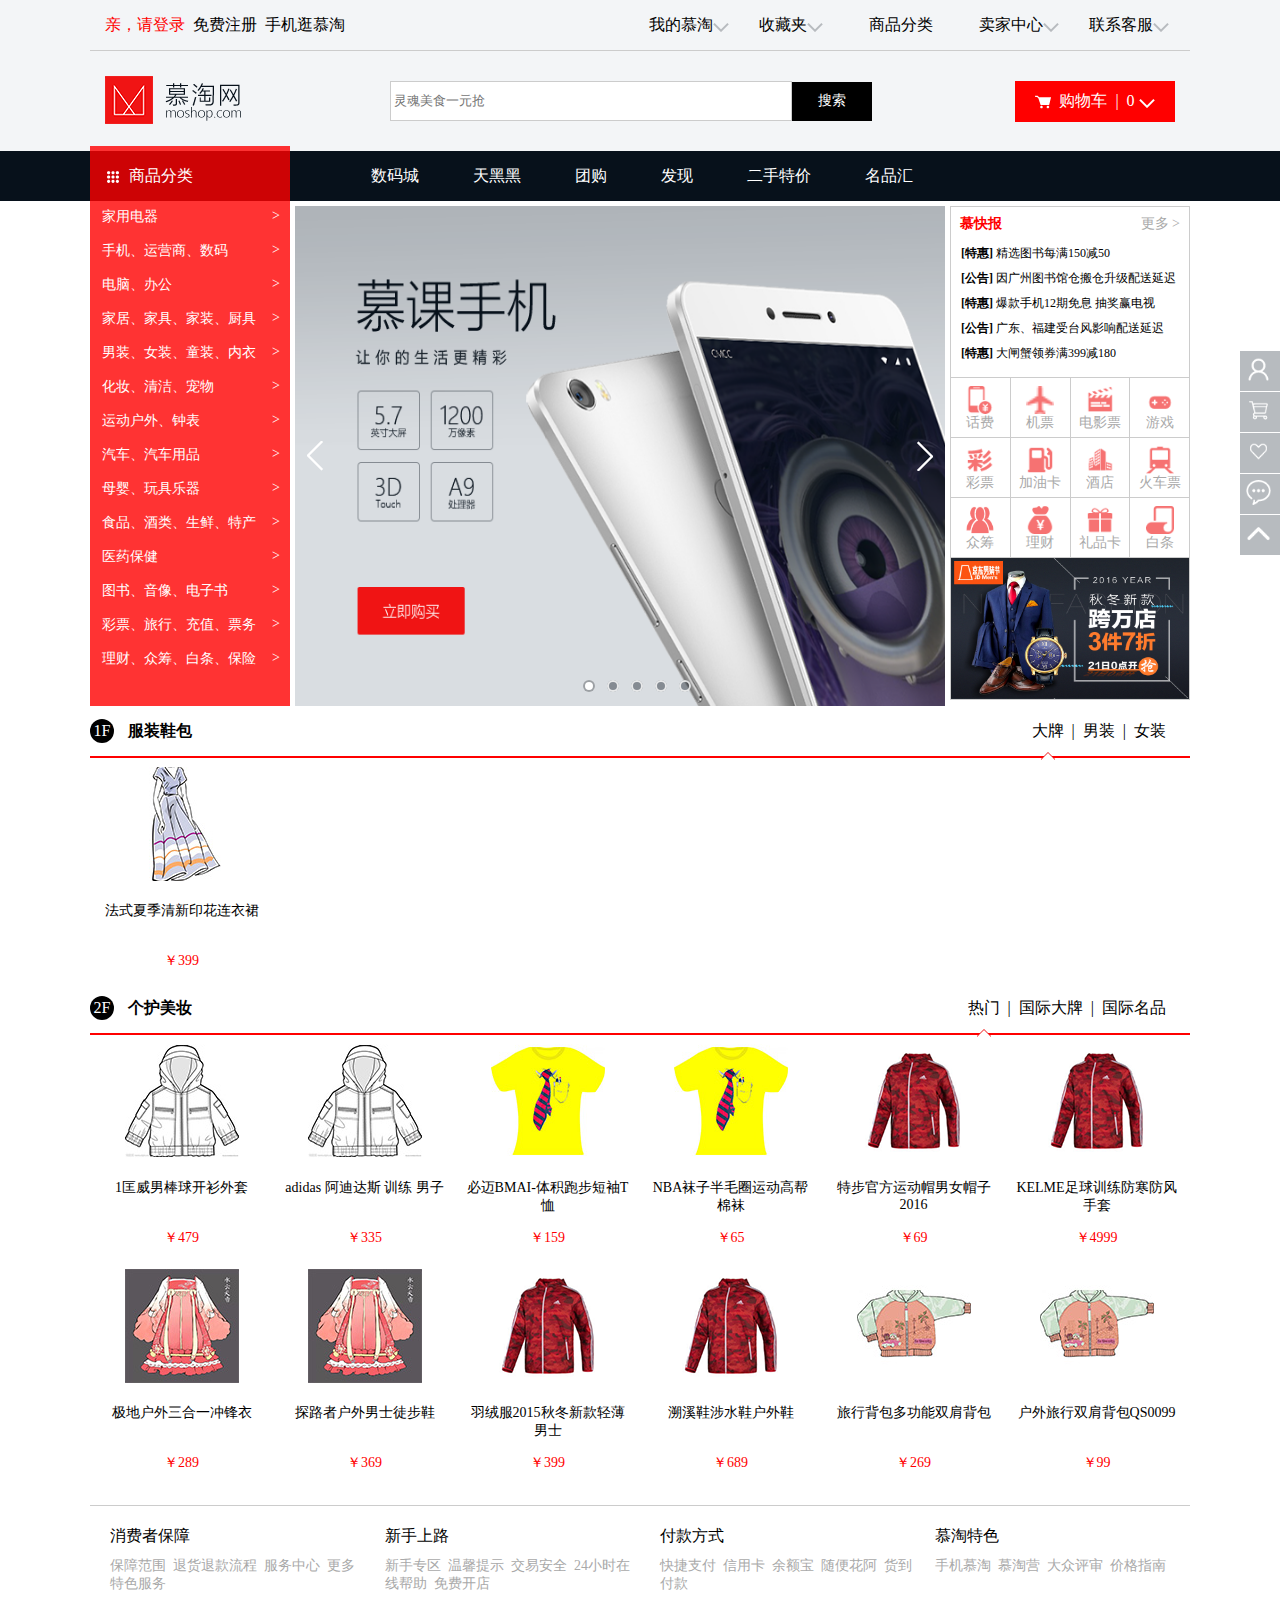
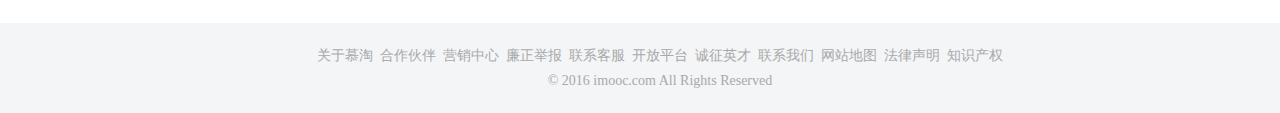
==== jQuery demo/index.html @ d61c9b31 "jquery demo" ====
<!DOCTYPE html>
<html>
<head>
	<title>安伯伯的jQuery作业</title>
	<meta charset="utf-8">
	<link rel="stylesheet" type="text/css" href="css/style.css">
	<script type="text/javascript" src="js/jquery.js"></script>
	<script type="text/javascript" src="js/script.js"></script>
</head>
<body>
	<div class="container">	
		<div class="header">
			<!-- 这是顶部 -->
			<div class="top" id="top">
				<div class="top-left">
					<a href="#" class="login">亲，请登录&nbsp;</a>
					<a href="#">免费注册&nbsp;</a>
					<a href="#">手机逛慕淘</a>
				</div>
				<nav>
					<ul>
						<li class="top-layer top-type"><a href="#">我的慕淘<img src="素材/icon/22.png"></a>
							<ul class="sub-layer">
								<li><a href="#">已买到的宝贝</a></li>
								<li><a href="#">我的足迹</a></li>
							</ul>
						</li>
						<li class="top-layer top-type type2"><a href="#">收藏夹<img src="素材/icon/22.png"></a>
							<ul class="sub-layer type2">
								<li><a href="#">收藏的宝贝</a></li>
								<li><a href="#">收藏的店铺</a></li>
							</ul>
						</li>
						<li class="top-layer"><a href="#">商品分类</a></li>
						<li class="top-layer top-type"><a href="#">卖家中心<img src="素材/icon/22.png"></a>
							<ul class="sub-layer">
								<li><a href="#">免费开店</a></li>
								<li><a href="#">已卖出的宝贝</a></li>
								<li><a href="#">出售中的宝贝</a></li>
								<li><a href="#">卖家服务市场</a></li>
								<li><a href="#">卖家培训中心</a></li>
								<li><a href="#">体验中心</a></li>
							</ul>
						</li>
						<li class="top-layer top-type"><a href="#">联系客服<img src="素材/icon/22.png"></a>
							<ul class="sub-layer">
								<li><a href="#">消费者客服</a></li>
								<li><a href="#">卖家客服</a></li>
							</ul>
						</li>
					</ul>
				</nav>
			</div>
			<!-- 这是logo区 -->
			<div class="logoArea">
				<div class="logo">
					<img src="素材/logo.png">
				</div>
				<div class="search">
					<input type="text" class="searchBox" name="searchBox" placeholder=" 灵魂美食一元抢"><input type="button" class="button" name="button" value="搜索">
				</div>
				<div class="cart" id="cart">
					<img src="素材/icon/26.png">&nbsp;&nbsp;购物车&nbsp;&nbsp;|&nbsp;&nbsp;<span>0</span>&nbsp;<img src="素材/icon/23.png">
				</div> 
				<div class="cart-content" id="cart-content">
					<div class="cart-title">最新加入的商品</div>
					<div class="cart-items">
						<div class="cart-goods">
							<img src="素材/cart/1.png">
							<div class="cart-infos">
								<a>adidas 阿迪达斯 训练 男子</a><span>X</span><p>￥335 x 1</p>
							</div>
						</div>
						<div class="cart-goods">
							<img src="素材/cart/2.png">
							<div class="cart-infos">
								<a>玉兰油多效修护三部曲套装</a><span>X</span><p>￥199 x 2</p>
							</div>
						</div>
						<div class="cart-goods">
							<img src="素材/cart/3.png">
							<div class="cart-infos">
								<a>Apple iPhone 7(A1660)</a><span>X</span><p>￥6188 x 1</p>
							</div>
						</div>
						<div class="cart-goods">
							<img src="素材/cart/4.png">
							<div class="cart-infos">
								<a>飞利浦面条机 HR2356/31</a><span>X</span><p>￥659 x 4</p>
							</div>
						</div>
						<div class="cart-goods">
							<img src="素材/cart/5.png">
							<div class="cart-infos">
								<a>罗技G29 力反馈游戏方向</a><span>X</span><p>￥2999 x 1</p>
							</div>
						</div>
						<div class="cart-goods">
							<img src="素材/cart/1.png">
							<div class="cart-infos">
								<a>adidas 阿迪达斯 训练 男子</a><span>X</span><p>￥335 x 1</p>
							</div>
						</div>
						<div class="cart-goods">
							<img src="素材/cart/2.png">
							<div class="cart-infos">
								<a>玉兰油多效修护三部曲套装</a><span>X</span><p>￥199 x 2</p>
							</div>
						</div>
						<div class="cart-goods">
							<img src="素材/cart/3.png">
							<div class="cart-infos">
								<a>Apple iPhone 7(A1660)</a><span>X</span><p>￥6188 x 1</p>
							</div>
						</div>
						<div class="cart-goods">
							<img src="素材/cart/4.png">
							<div class="cart-infos">
								<a>飞利浦面条机 HR2356/31</a><span>X</span><p>￥659 x 4</p>
							</div>
						</div>
						<div class="cart-goods">
							<img src="素材/cart/5.png">
							<div class="cart-infos">
								<a>罗技G29 力反馈游戏方向</a><span>X</span><p>￥2999 x 1</p>
							</div>
						</div>
					</div>
					<div class="cart-total">
						<span>共18件商品 共计￥0.00</span><input class="cart-button" type="button" name="button" value="去购物车">
					</div>
				</div>
			</div>	
		</div>
		<!-- 这是导航 -->
		<div class="nav-left">
			<ul>
				<li>数码城</li>
				<li>天黑黑</li>
				<li>团购</li>
				<li>发现</li>
				<li>二手特价</li>
				<li>名品汇</li>
			</ul>
		</div>
		<!-- 这是右导航 -->
		<div class="nav-right">
			<ul class="nav-bar">
				<li><a href="#"><img src="素材/icon/13.png"></a>
					<ul class="nav-items">
						<li>会员</li>
					</ul>
				</li>
				<li><a href="#"><img src="素材/icon/14.png"></a>
					<ul class="nav-items">
						<li>购物车</li>
					</ul>
				</li>
				<li><a href="#"><img src="素材/icon/15.png"></a>
					<ul class="nav-items">
						<li>我的关注</li>
					</ul>
				</li>
				<li><a href="#"><img src="素材/icon/16.png"></a>
					<ul class="nav-items">
						<li>我的消息</li>
					</ul>
				</li>
				<li><a href="#top"><img src="素材/icon/17.png"></a>
					<ul class="nav-items">
						<li>顶部</li>
					</ul>
				</li>
			</ul> 
		</div>
		<!-- 这是banner区 -->
		<div class="banner" id="banner">
			<div class="menu">
				<div class="main-menu" id="main-menu">
					<div class="menu-title"><img src="素材/icon/18.png">&nbsp;&nbsp;商品分类</div>
					<div class="main-item">
		    			<a href="">家用电器<span>></span></a>
		    		</div>
		    		<div class="main-item">
		    			<a href="">手机、运营商、数码<span>></span></a>
		    		</div>
					<div class="main-item">
		    			<a href="">电脑、办公<span>></span></a>
		    		</div>
					<div class="main-item">
		    			<a href="">家居、家具、家装、厨具<span>></span></a>
		    		</div>
					<div class="main-item">
		    			<a href="">男装、女装、童装、内衣<span>></span></a>
		    		</div>	
					<div class="main-item">
		    			<a href="">化妆、清洁、宠物<span>></span></a>
		    		</div>
					<div class="main-item">
		    			<a href="">运动户外、钟表<span>></span></a>
		    		</div>
					<div class="main-item">
		    			<a href="">汽车、汽车用品<span>></span></a>
		    		</div>	
					<div class="main-item">
		    			<a href="">母婴、玩具乐器<span>></span></a>
		    		</div>
					<div class="main-item">
		    			<a href="">食品、酒类、生鲜、特产<span>></span></a>
		    		</div>
					<div class="main-item">
		    			<a href="">医药保健<span>></span></a>
		    		</div>
					<div class="main-item">
		    			<a href="">图书、音像、电子书<span>></span></a>
		    		</div>
					<div class="main-item">
		    			<a href="">彩票、旅行、充值、票务<span>></span></a>
		    		</div>	    			    			    			    			
					<div class="main-item">
		    			<a href="">理财、众筹、白条、保险<span>></span></a>
		    		</div>
		    	</div>
		    	<div class="sub-menu hide" id="sub-menu">
		    		<div class="inner-box">
			    		<div class="sub-item">
			    			<div class="bold">电器&nbsp;&nbsp;|&nbsp;&nbsp;</div>
			    			<div class="sub-link">
			    				<a href="#">手机</a>
			    				<a href="#">对讲机</a>
			    				<a href="#">以旧换新</a>
			    				<a href="#">手机维修</a>
			    			</div>
			    		</div>
			    		<div class="sub-item">
			    			<div class="bold">冰箱&nbsp;&nbsp;|&nbsp;&nbsp;</div>
			    			<div class="sub-link">
			    				<a href="#">充话费/流量</a>
			    				<a href="#">170选号</a>
			    				<a href="#">合约机</a>
			    				<a href="#">办套餐</a>
			    				<a href="#">选号码</a>
			    				<a href="#">固话宽带</a>
			    				<a href="#">京东通讯</a>
			    				<a href="#">中国移动</a>
			    				<a href="#">中国联通</a>
			    				<a href="#">中国电信</a>
			    			</div>
			    		</div>
			    		<div class="sub-item">
			    			<div class="bold">洗衣机&nbsp;&nbsp;|&nbsp;&nbsp;</div>
			    			<div class="sub-link">
			    				<a href="#">手机壳</a>
			    				<a href="#">贴膜</a>
			    				<a href="#">手机存储卡</a>
			    				<a href="#">数据线</a>
			    				<a href="#">充电器</a>
			    				<a href="#">手机耳机</a>
			    				<a href="#">创意配件</a>
			    				<a href="#">手机饰品</a>
			    				<a href="#">手机电池</a>
			    				<a href="#">苹果周边</a>
			    				<a href="#">移动电源</a>
			    				<a href="#">蓝牙耳机</a>
			    				<a href="#">手机支架</a>
			    				<a href="#">车载配件</a>
			    				<a href="#">拍照配件</a>
			    			</div>
			    		</div>
			    		<div class="sub-item">
			    			<div class="bold">电脑&nbsp;&nbsp;|&nbsp;&nbsp;</div>
			    			<div class="sub-link">
			    				<a href="#">数码相机</a>
			    				<a href="#">单电/微单相机</a>
			    				<a href="#">单反相机</a>
			    				<a href="#">拍立得</a>
			    				<a href="#">运动相机</a>
			    				<a href="#">摄像机</a>
			    				<a href="#">镜头</a>
			    				<a href="#">户外器材</a>
			    				<a href="#">影棚器材</a>
			    				<a href="#">冲印服务</a>
			    				<a href="#">数码相框</a>
			    			</div>
			    		</div>
			    		<div class="sub-item">
			    			<div class="bold">微波炉&nbsp;&nbsp;|&nbsp;&nbsp;</div>
			    			<div class="sub-link">
			    				<a href="#">存储卡</a>
			    				<a href="#">三脚架/云台</a>
			    				<a href="#">相机包</a>
			    				<a href="#">滤镜</a>
			    				<a href="#">闪光灯/手柄</a>
			    				<a href="#">相机清洁/贴膜</a>
			    				<a href="#">机身附件</a>
			    				<a href="#">镜头附件</a>
								<a href="#">读卡器</a>
			    				<a href="#">支架</a>
			    				<a href="#">电池/充电器</a>
			    			</div>
			    		</div>
			    		<div class="sub-item">
			    			<div class="bold">开水壶&nbsp;&nbsp;|&nbsp;&nbsp;</div>
			    			<div class="sub-link">
			    				<a href="#">耳机/耳塞</a>
			    				<a href="#">音箱/音响</a>
			    				<a href="#">便携/无线音箱</a>
			    				<a href="#">收音机</a>
			    				<a href="#">麦克风</a>
			    				<a href="#">MP3/MP4</a>
			    				<a href="#">专业音频</a>
			    			</div>
			    		</div>
			    		<div class="sub-item">
			    			<div class="bold">吹风机&nbsp;&nbsp;|&nbsp;&nbsp;</div>
			    			<div class="sub-link">
			    				<a href="#">智能手环</a>
			    				<a href="#">智能手表</a>
			    				<a href="#">智能眼镜</a>
			    				<a href="#">智能机器人</a>
			    				<a href="#">运动跟踪器</a>
			    				<a href="#">健康监测</a>
			    				<a href="#">智能配饰</a>
			    				<a href="#">智能家居</a>
			    				<a href="#">体感车</a>
			    				<a href="#">无人机</a>
			    				<a href="#">其他配件</a>
			    			</div>
			    		</div>
			    		<div class="sub-item">
			    			<div class="bold">缝纫机&nbsp;&nbsp;|&nbsp;&nbsp;</div>
			    			<div class="sub-link">
			    				<a href="#">学生平板</a>
			    				<a href="#">点读机/笔</a>
			    				<a href="#">早教益智</a>
			    				<a href="#">录音笔</a>
			    				<a href="#">电子书</a>
			    				<a href="#">电子词典</a>
			    				<a href="#">复读机</a>
			    			</div>
			    		</div>
			    	</div>
			    	<div class="inner-box">
			    		<div class="sub-item">
			    			<div class="bold">手机通讯&nbsp;&nbsp;|&nbsp;&nbsp;</div>
			    			<div class="sub-link">
			    				<a href="#">手机</a>
			    				<a href="#">对讲机</a>
			    				<a href="#">以旧换新</a>
			    				<a href="#">手机维修</a>
			    			</div>
			    		</div>
			    		<div class="sub-item">
			    			<div class="bold">运营商&nbsp;&nbsp;|&nbsp;&nbsp;</div>
			    			<div class="sub-link">
			    				<a href="#">充话费/流量</a>
			    				<a href="#">170选号</a>
			    				<a href="#">合约机</a>
			    				<a href="#">办套餐</a>
			    				<a href="#">选号码</a>
			    				<a href="#">固话宽带</a>
			    				<a href="#">京东通讯</a>
			    				<a href="#">中国移动</a>
			    				<a href="#">中国联通</a>
			    				<a href="#">中国电信</a>
			    			</div>
			    		</div>
			    		<div class="sub-item">
			    			<div class="bold">手机配件&nbsp;&nbsp;|&nbsp;&nbsp;</div>
			    			<div class="sub-link">
			    				<a href="#">手机壳</a>
			    				<a href="#">贴膜</a>
			    				<a href="#">手机存储卡</a>
			    				<a href="#">数据线</a>
			    				<a href="#">充电器</a>
			    				<a href="#">手机耳机</a>
			    				<a href="#">创意配件</a>
			    				<a href="#">手机饰品</a>
			    				<a href="#">手机电池</a>
			    				<a href="#">苹果周边</a>
			    				<a href="#">移动电源</a>
			    				<a href="#">蓝牙耳机</a>
			    				<a href="#">手机支架</a>
			    				<a href="#">车载配件</a>
			    				<a href="#">拍照配件</a>
			    			</div>
			    		</div>
			    		<div class="sub-item">
			    			<div class="bold">摄影摄像&nbsp;&nbsp;|&nbsp;&nbsp;</div>
			    			<div class="sub-link">
			    				<a href="#">数码相机</a>
			    				<a href="#">单电/微单相机</a>
			    				<a href="#">单反相机</a>
			    				<a href="#">拍立得</a>
			    				<a href="#">运动相机</a>
			    				<a href="#">摄像机</a>
			    				<a href="#">镜头</a>
			    				<a href="#">户外器材</a>
			    				<a href="#">影棚器材</a>
			    				<a href="#">冲印服务</a>
			    				<a href="#">数码相框</a>
			    			</div>
			    		</div>
			    		<div class="sub-item">
			    			<div class="bold">数码配件&nbsp;&nbsp;|&nbsp;&nbsp;</div>
			    			<div class="sub-link">
			    				<a href="#">存储卡</a>
			    				<a href="#">三脚架/云台</a>
			    				<a href="#">相机包</a>
			    				<a href="#">滤镜</a>
			    				<a href="#">闪光灯/手柄</a>
			    				<a href="#">相机清洁/贴膜</a>
			    				<a href="#">机身附件</a>
			    				<a href="#">镜头附件</a>
								<a href="#">读卡器</a>
			    				<a href="#">支架</a>
			    				<a href="#">电池/充电器</a>
			    			</div>
			    		</div>
			    		<div class="sub-item">
			    			<div class="bold">影音娱乐&nbsp;&nbsp;|&nbsp;&nbsp;</div>
			    			<div class="sub-link">
			    				<a href="#">耳机/耳塞</a>
			    				<a href="#">音箱/音响</a>
			    				<a href="#">便携/无线音箱</a>
			    				<a href="#">收音机</a>
			    				<a href="#">麦克风</a>
			    				<a href="#">MP3/MP4</a>
			    				<a href="#">专业音频</a>
			    			</div>
			    		</div>
			    		<div class="sub-item">
			    			<div class="bold">智能设备&nbsp;&nbsp;|&nbsp;&nbsp;</div>
			    			<div class="sub-link">
			    				<a href="#">智能手环</a>
			    				<a href="#">智能手表</a>
			    				<a href="#">智能眼镜</a>
			    				<a href="#">智能机器人</a>
			    				<a href="#">运动跟踪器</a>
			    				<a href="#">健康监测</a>
			    				<a href="#">智能配饰</a>
			    				<a href="#">智能家居</a>
			    				<a href="#">体感车</a>
			    				<a href="#">无人机</a>
			    				<a href="#">其他配件</a>
			    			</div>
			    		</div>
			    		<div class="sub-item">
			    			<div class="bold">电子教育&nbsp;&nbsp;|&nbsp;&nbsp;</div>
			    			<div class="sub-link">
			    				<a href="#">学生平板</a>
			    				<a href="#">点读机/笔</a>
			    				<a href="#">早教益智</a>
			    				<a href="#">录音笔</a>
			    				<a href="#">电子书</a>
			    				<a href="#">电子词典</a>
			    				<a href="#">复读机</a>
			    			</div>
			    		</div>
			    	</div>
			    	<div class="inner-box">
			    		<div class="sub-item">
			    			<div class="bold">联想&nbsp;&nbsp;|&nbsp;&nbsp;</div>
			    			<div class="sub-link">
			    				<a href="#">手机</a>
			    				<a href="#">对讲机</a>
			    				<a href="#">以旧换新</a>
			    				<a href="#">手机维修</a>
			    			</div>
			    		</div>
			    		<div class="sub-item">
			    			<div class="bold">苹果&nbsp;&nbsp;|&nbsp;&nbsp;</div>
			    			<div class="sub-link">
			    				<a href="#">充话费/流量</a>
			    				<a href="#">170选号</a>
			    				<a href="#">合约机</a>
			    				<a href="#">办套餐</a>
			    				<a href="#">选号码</a>
			    				<a href="#">固话宽带</a>
			    				<a href="#">京东通讯</a>
			    				<a href="#">中国移动</a>
			    				<a href="#">中国联通</a>
			    				<a href="#">中国电信</a>
			    			</div>
			    		</div>
			    		<div class="sub-item">
			    			<div class="bold">显示屏&nbsp;&nbsp;|&nbsp;&nbsp;</div>
			    			<div class="sub-link">
			    				<a href="#">手机壳</a>
			    				<a href="#">贴膜</a>
			    				<a href="#">手机存储卡</a>
			    				<a href="#">数据线</a>
			    				<a href="#">充电器</a>
			    				<a href="#">手机耳机</a>
			    				<a href="#">创意配件</a>
			    				<a href="#">手机饰品</a>
			    				<a href="#">手机电池</a>
			    				<a href="#">苹果周边</a>
			    				<a href="#">移动电源</a>
			    				<a href="#">蓝牙耳机</a>
			    				<a href="#">手机支架</a>
			    				<a href="#">车载配件</a>
			    				<a href="#">拍照配件</a>
			    			</div>
			    		</div>
			    		<div class="sub-item">
			    			<div class="bold">戴尔&nbsp;&nbsp;|&nbsp;&nbsp;</div>
			    			<div class="sub-link">
			    				<a href="#">数码相机</a>
			    				<a href="#">单电/微单相机</a>
			    				<a href="#">单反相机</a>
			    				<a href="#">拍立得</a>
			    				<a href="#">运动相机</a>
			    				<a href="#">摄像机</a>
			    				<a href="#">镜头</a>
			    				<a href="#">户外器材</a>
			    				<a href="#">影棚器材</a>
			    				<a href="#">冲印服务</a>
			    				<a href="#">数码相框</a>
			    			</div>
			    		</div>
			    		<div class="sub-item">
			    			<div class="bold">华硕&nbsp;&nbsp;|&nbsp;&nbsp;</div>
			    			<div class="sub-link">
			    				<a href="#">存储卡</a>
			    				<a href="#">三脚架/云台</a>
			    				<a href="#">相机包</a>
			    				<a href="#">滤镜</a>
			    				<a href="#">闪光灯/手柄</a>
			    				<a href="#">相机清洁/贴膜</a>
			    				<a href="#">机身附件</a>
			    				<a href="#">镜头附件</a>
								<a href="#">读卡器</a>
			    				<a href="#">支架</a>
			    				<a href="#">电池/充电器</a>
			    			</div>
			    		</div>
			    		<div class="sub-item">
			    			<div class="bold">打印机&nbsp;&nbsp;|&nbsp;&nbsp;</div>
			    			<div class="sub-link">
			    				<a href="#">耳机/耳塞</a>
			    				<a href="#">音箱/音响</a>
			    				<a href="#">便携/无线音箱</a>
			    				<a href="#">收音机</a>
			    				<a href="#">麦克风</a>
			    				<a href="#">MP3/MP4</a>
			    				<a href="#">专业音频</a>
			    			</div>
			    		</div>
			    		<div class="sub-item">
			    			<div class="bold">照相机&nbsp;&nbsp;|&nbsp;&nbsp;</div>
			    			<div class="sub-link">
			    				<a href="#">智能手环</a>
			    				<a href="#">智能手表</a>
			    				<a href="#">智能眼镜</a>
			    				<a href="#">智能机器人</a>
			    				<a href="#">运动跟踪器</a>
			    				<a href="#">健康监测</a>
			    				<a href="#">智能配饰</a>
			    				<a href="#">智能家居</a>
			    				<a href="#">体感车</a>
			    				<a href="#">无人机</a>
			    				<a href="#">其他配件</a>
			    			</div>
			    		</div>
			    		<div class="sub-item">
			    			<div class="bold">索尼&nbsp;&nbsp;|&nbsp;&nbsp;</div>
			    			<div class="sub-link">
			    				<a href="#">学生平板</a>
			    				<a href="#">点读机/笔</a>
			    				<a href="#">早教益智</a>
			    				<a href="#">录音笔</a>
			    				<a href="#">电子书</a>
			    				<a href="#">电子词典</a>
			    				<a href="#">复读机</a>
			    			</div>
			    		</div>
			    	</div>
			    	<div class="inner-box">
			    		<div class="sub-item">
			    			<div class="bold">复读机&nbsp;&nbsp;|&nbsp;&nbsp;</div>
			    			<div class="sub-link">
			    				<a href="#">手机</a>
			    				<a href="#">对讲机</a>
			    				<a href="#">以旧换新</a>
			    				<a href="#">手机维修</a>
			    			</div>
			    		</div>
			    		<div class="sub-item">
			    			<div class="bold">运营商&nbsp;&nbsp;|&nbsp;&nbsp;</div>
			    			<div class="sub-link">
			    				<a href="#">充话费/流量</a>
			    				<a href="#">170选号</a>
			    				<a href="#">合约机</a>
			    				<a href="#">办套餐</a>
			    				<a href="#">选号码</a>
			    				<a href="#">固话宽带</a>
			    				<a href="#">京东通讯</a>
			    				<a href="#">中国移动</a>
			    				<a href="#">中国联通</a>
			    				<a href="#">中国电信</a>
			    			</div>
			    		</div>
			    		<div class="sub-item">
			    			<div class="bold">MP3&nbsp;&nbsp;|&nbsp;&nbsp;</div>
			    			<div class="sub-link">
			    				<a href="#">手机壳</a>
			    				<a href="#">贴膜</a>
			    				<a href="#">手机存储卡</a>
			    				<a href="#">数据线</a>
			    				<a href="#">充电器</a>
			    				<a href="#">手机耳机</a>
			    				<a href="#">创意配件</a>
			    				<a href="#">手机饰品</a>
			    				<a href="#">手机电池</a>
			    				<a href="#">苹果周边</a>
			    				<a href="#">移动电源</a>
			    				<a href="#">蓝牙耳机</a>
			    				<a href="#">手机支架</a>
			    				<a href="#">车载配件</a>
			    				<a href="#">拍照配件</a>
			    			</div>
			    		</div>
			    		<div class="sub-item">
			    			<div class="bold">乐视&nbsp;&nbsp;|&nbsp;&nbsp;</div>
			    			<div class="sub-link">
			    				<a href="#">数码相机</a>
			    				<a href="#">单电/微单相机</a>
			    				<a href="#">单反相机</a>
			    				<a href="#">拍立得</a>
			    				<a href="#">运动相机</a>
			    				<a href="#">摄像机</a>
			    				<a href="#">镜头</a>
			    				<a href="#">户外器材</a>
			    				<a href="#">影棚器材</a>
			    				<a href="#">冲印服务</a>
			    				<a href="#">数码相框</a>
			    			</div>
			    		</div>
			    		<div class="sub-item">
			    			<div class="bold">vivo&nbsp;&nbsp;|&nbsp;&nbsp;</div>
			    			<div class="sub-link">
			    				<a href="#">存储卡</a>
			    				<a href="#">三脚架/云台</a>
			    				<a href="#">相机包</a>
			    				<a href="#">滤镜</a>
			    				<a href="#">闪光灯/手柄</a>
			    				<a href="#">相机清洁/贴膜</a>
			    				<a href="#">机身附件</a>
			    				<a href="#">镜头附件</a>
								<a href="#">读卡器</a>
			    				<a href="#">支架</a>
			    				<a href="#">电池/充电器</a>
			    			</div>
			    		</div>
			    		<div class="sub-item">
			    			<div class="bold">oppo&nbsp;&nbsp;|&nbsp;&nbsp;</div>
			    			<div class="sub-link">
			    				<a href="#">耳机/耳塞</a>
			    				<a href="#">音箱/音响</a>
			    				<a href="#">便携/无线音箱</a>
			    				<a href="#">收音机</a>
			    				<a href="#">麦克风</a>
			    				<a href="#">MP3/MP4</a>
			    				<a href="#">专业音频</a>
			    			</div>
			    		</div>
			    		<div class="sub-item">
			    			<div class="bold">智能&nbsp;&nbsp;|&nbsp;&nbsp;</div>
			    			<div class="sub-link">
			    				<a href="#">智能手环</a>
			    				<a href="#">智能手表</a>
			    				<a href="#">智能眼镜</a>
			    				<a href="#">智能机器人</a>
			    				<a href="#">运动跟踪器</a>
			    				<a href="#">健康监测</a>
			    				<a href="#">智能配饰</a>
			    				<a href="#">智能家居</a>
			    				<a href="#">体感车</a>
			    				<a href="#">无人机</a>
			    				<a href="#">其他配件</a>
			    			</div>
			    		</div>
			    		<div class="sub-item">
			    			<div class="bold">电子教育&nbsp;&nbsp;|&nbsp;&nbsp;</div>
			    			<div class="sub-link">
			    				<a href="#">学生平板</a>
			    				<a href="#">点读机/笔</a>
			    				<a href="#">早教益智</a>
			    				<a href="#">录音笔</a>
			    				<a href="#">电子书</a>
			    				<a href="#">电子词典</a>
			    				<a href="#">复读机</a>
			    			</div>
			    		</div>
			    	</div>
			    	<div class="inner-box">
			    		<div class="sub-item">
			    			<div class="bold">电器&nbsp;&nbsp;|&nbsp;&nbsp;</div>
			    			<div class="sub-link">
			    				<a href="#">手机</a>
			    				<a href="#">对讲机</a>
			    				<a href="#">以旧换新</a>
			    				<a href="#">手机维修</a>
			    			</div>
			    		</div>
			    		<div class="sub-item">
			    			<div class="bold">冰箱&nbsp;&nbsp;|&nbsp;&nbsp;</div>
			    			<div class="sub-link">
			    				<a href="#">充话费/流量</a>
			    				<a href="#">170选号</a>
			    				<a href="#">合约机</a>
			    				<a href="#">办套餐</a>
			    				<a href="#">选号码</a>
			    				<a href="#">固话宽带</a>
			    				<a href="#">京东通讯</a>
			    				<a href="#">中国移动</a>
			    				<a href="#">中国联通</a>
			    				<a href="#">中国电信</a>
			    			</div>
			    		</div>
			    		<div class="sub-item">
			    			<div class="bold">洗衣机&nbsp;&nbsp;|&nbsp;&nbsp;</div>
			    			<div class="sub-link">
			    				<a href="#">手机壳</a>
			    				<a href="#">贴膜</a>
			    				<a href="#">手机存储卡</a>
			    				<a href="#">数据线</a>
			    				<a href="#">充电器</a>
			    				<a href="#">手机耳机</a>
			    				<a href="#">创意配件</a>
			    				<a href="#">手机饰品</a>
			    				<a href="#">手机电池</a>
			    				<a href="#">苹果周边</a>
			    				<a href="#">移动电源</a>
			    				<a href="#">蓝牙耳机</a>
			    				<a href="#">手机支架</a>
			    				<a href="#">车载配件</a>
			    				<a href="#">拍照配件</a>
			    			</div>
			    		</div>
			    		<div class="sub-item">
			    			<div class="bold">电脑&nbsp;&nbsp;|&nbsp;&nbsp;</div>
			    			<div class="sub-link">
			    				<a href="#">数码相机</a>
			    				<a href="#">单电/微单相机</a>
			    				<a href="#">单反相机</a>
			    				<a href="#">拍立得</a>
			    				<a href="#">运动相机</a>
			    				<a href="#">摄像机</a>
			    				<a href="#">镜头</a>
			    				<a href="#">户外器材</a>
			    				<a href="#">影棚器材</a>
			    				<a href="#">冲印服务</a>
			    				<a href="#">数码相框</a>
			    			</div>
			    		</div>
			    		<div class="sub-item">
			    			<div class="bold">微波炉&nbsp;&nbsp;|&nbsp;&nbsp;</div>
			    			<div class="sub-link">
			    				<a href="#">存储卡</a>
			    				<a href="#">三脚架/云台</a>
			    				<a href="#">相机包</a>
			    				<a href="#">滤镜</a>
			    				<a href="#">闪光灯/手柄</a>
			    				<a href="#">相机清洁/贴膜</a>
			    				<a href="#">机身附件</a>
			    				<a href="#">镜头附件</a>
								<a href="#">读卡器</a>
			    				<a href="#">支架</a>
			    				<a href="#">电池/充电器</a>
			    			</div>
			    		</div>
			    		<div class="sub-item">
			    			<div class="bold">开水壶&nbsp;&nbsp;|&nbsp;&nbsp;</div>
			    			<div class="sub-link">
			    				<a href="#">耳机/耳塞</a>
			    				<a href="#">音箱/音响</a>
			    				<a href="#">便携/无线音箱</a>
			    				<a href="#">收音机</a>
			    				<a href="#">麦克风</a>
			    				<a href="#">MP3/MP4</a>
			    				<a href="#">专业音频</a>
			    			</div>
			    		</div>
			    		<div class="sub-item">
			    			<div class="bold">吹风机&nbsp;&nbsp;|&nbsp;&nbsp;</div>
			    			<div class="sub-link">
			    				<a href="#">智能手环</a>
			    				<a href="#">智能手表</a>
			    				<a href="#">智能眼镜</a>
			    				<a href="#">智能机器人</a>
			    				<a href="#">运动跟踪器</a>
			    				<a href="#">健康监测</a>
			    				<a href="#">智能配饰</a>
			    				<a href="#">智能家居</a>
			    				<a href="#">体感车</a>
			    				<a href="#">无人机</a>
			    				<a href="#">其他配件</a>
			    			</div>
			    		</div>
			    		<div class="sub-item">
			    			<div class="bold">缝纫机&nbsp;&nbsp;|&nbsp;&nbsp;</div>
			    			<div class="sub-link">
			    				<a href="#">学生平板</a>
			    				<a href="#">点读机/笔</a>
			    				<a href="#">早教益智</a>
			    				<a href="#">录音笔</a>
			    				<a href="#">电子书</a>
			    				<a href="#">电子词典</a>
			    				<a href="#">复读机</a>
			    			</div>
			    		</div>
			    	</div>
			    	<div class="inner-box">
			    		<div class="sub-item">
			    			<div class="bold">手机通讯&nbsp;&nbsp;|&nbsp;&nbsp;</div>
			    			<div class="sub-link">
			    				<a href="#">手机</a>
			    				<a href="#">对讲机</a>
			    				<a href="#">以旧换新</a>
			    				<a href="#">手机维修</a>
			    			</div>
			    		</div>
			    		<div class="sub-item">
			    			<div class="bold">运营商&nbsp;&nbsp;|&nbsp;&nbsp;</div>
			    			<div class="sub-link">
			    				<a href="#">充话费/流量</a>
			    				<a href="#">170选号</a>
			    				<a href="#">合约机</a>
			    				<a href="#">办套餐</a>
			    				<a href="#">选号码</a>
			    				<a href="#">固话宽带</a>
			    				<a href="#">京东通讯</a>
			    				<a href="#">中国移动</a>
			    				<a href="#">中国联通</a>
			    				<a href="#">中国电信</a>
			    			</div>
			    		</div>
			    		<div class="sub-item">
			    			<div class="bold">手机配件&nbsp;&nbsp;|&nbsp;&nbsp;</div>
			    			<div class="sub-link">
			    				<a href="#">手机壳</a>
			    				<a href="#">贴膜</a>
			    				<a href="#">手机存储卡</a>
			    				<a href="#">数据线</a>
			    				<a href="#">充电器</a>
			    				<a href="#">手机耳机</a>
			    				<a href="#">创意配件</a>
			    				<a href="#">手机饰品</a>
			    				<a href="#">手机电池</a>
			    				<a href="#">苹果周边</a>
			    				<a href="#">移动电源</a>
			    				<a href="#">蓝牙耳机</a>
			    				<a href="#">手机支架</a>
			    				<a href="#">车载配件</a>
			    				<a href="#">拍照配件</a>
			    			</div>
			    		</div>
			    		<div class="sub-item">
			    			<div class="bold">摄影摄像&nbsp;&nbsp;|&nbsp;&nbsp;</div>
			    			<div class="sub-link">
			    				<a href="#">数码相机</a>
			    				<a href="#">单电/微单相机</a>
			    				<a href="#">单反相机</a>
			    				<a href="#">拍立得</a>
			    				<a href="#">运动相机</a>
			    				<a href="#">摄像机</a>
			    				<a href="#">镜头</a>
			    				<a href="#">户外器材</a>
			    				<a href="#">影棚器材</a>
			    				<a href="#">冲印服务</a>
			    				<a href="#">数码相框</a>
			    			</div>
			    		</div>
			    		<div class="sub-item">
			    			<div class="bold">数码配件&nbsp;&nbsp;|&nbsp;&nbsp;</div>
			    			<div class="sub-link">
			    				<a href="#">存储卡</a>
			    				<a href="#">三脚架/云台</a>
			    				<a href="#">相机包</a>
			    				<a href="#">滤镜</a>
			    				<a href="#">闪光灯/手柄</a>
			    				<a href="#">相机清洁/贴膜</a>
			    				<a href="#">机身附件</a>
			    				<a href="#">镜头附件</a>
								<a href="#">读卡器</a>
			    				<a href="#">支架</a>
			    				<a href="#">电池/充电器</a>
			    			</div>
			    		</div>
			    		<div class="sub-item">
			    			<div class="bold">影音娱乐&nbsp;&nbsp;|&nbsp;&nbsp;</div>
			    			<div class="sub-link">
			    				<a href="#">耳机/耳塞</a>
			    				<a href="#">音箱/音响</a>
			    				<a href="#">便携/无线音箱</a>
			    				<a href="#">收音机</a>
			    				<a href="#">麦克风</a>
			    				<a href="#">MP3/MP4</a>
			    				<a href="#">专业音频</a>
			    			</div>
			    		</div>
			    		<div class="sub-item">
			    			<div class="bold">智能设备&nbsp;&nbsp;|&nbsp;&nbsp;</div>
			    			<div class="sub-link">
			    				<a href="#">智能手环</a>
			    				<a href="#">智能手表</a>
			    				<a href="#">智能眼镜</a>
			    				<a href="#">智能机器人</a>
			    				<a href="#">运动跟踪器</a>
			    				<a href="#">健康监测</a>
			    				<a href="#">智能配饰</a>
			    				<a href="#">智能家居</a>
			    				<a href="#">体感车</a>
			    				<a href="#">无人机</a>
			    				<a href="#">其他配件</a>
			    			</div>
			    		</div>
			    		<div class="sub-item">
			    			<div class="bold">电子教育&nbsp;&nbsp;|&nbsp;&nbsp;</div>
			    			<div class="sub-link">
			    				<a href="#">学生平板</a>
			    				<a href="#">点读机/笔</a>
			    				<a href="#">早教益智</a>
			    				<a href="#">录音笔</a>
			    				<a href="#">电子书</a>
			    				<a href="#">电子词典</a>
			    				<a href="#">复读机</a>
			    			</div>
			    		</div>
			    	</div>
			    	<div class="inner-box">
			    		<div class="sub-item">
			    			<div class="bold">联想&nbsp;&nbsp;|&nbsp;&nbsp;</div>
			    			<div class="sub-link">
			    				<a href="#">手机</a>
			    				<a href="#">对讲机</a>
			    				<a href="#">以旧换新</a>
			    				<a href="#">手机维修</a>
			    			</div>
			    		</div>
			    		<div class="sub-item">
			    			<div class="bold">苹果&nbsp;&nbsp;|&nbsp;&nbsp;</div>
			    			<div class="sub-link">
			    				<a href="#">充话费/流量</a>
			    				<a href="#">170选号</a>
			    				<a href="#">合约机</a>
			    				<a href="#">办套餐</a>
			    				<a href="#">选号码</a>
			    				<a href="#">固话宽带</a>
			    				<a href="#">京东通讯</a>
			    				<a href="#">中国移动</a>
			    				<a href="#">中国联通</a>
			    				<a href="#">中国电信</a>
			    			</div>
			    		</div>
			    		<div class="sub-item">
			    			<div class="bold">显示屏&nbsp;&nbsp;|&nbsp;&nbsp;</div>
			    			<div class="sub-link">
			    				<a href="#">手机壳</a>
			    				<a href="#">贴膜</a>
			    				<a href="#">手机存储卡</a>
			    				<a href="#">数据线</a>
			    				<a href="#">充电器</a>
			    				<a href="#">手机耳机</a>
			    				<a href="#">创意配件</a>
			    				<a href="#">手机饰品</a>
			    				<a href="#">手机电池</a>
			    				<a href="#">苹果周边</a>
			    				<a href="#">移动电源</a>
			    				<a href="#">蓝牙耳机</a>
			    				<a href="#">手机支架</a>
			    				<a href="#">车载配件</a>
			    				<a href="#">拍照配件</a>
			    			</div>
			    		</div>
			    		<div class="sub-item">
			    			<div class="bold">戴尔&nbsp;&nbsp;|&nbsp;&nbsp;</div>
			    			<div class="sub-link">
			    				<a href="#">数码相机</a>
			    				<a href="#">单电/微单相机</a>
			    				<a href="#">单反相机</a>
			    				<a href="#">拍立得</a>
			    				<a href="#">运动相机</a>
			    				<a href="#">摄像机</a>
			    				<a href="#">镜头</a>
			    				<a href="#">户外器材</a>
			    				<a href="#">影棚器材</a>
			    				<a href="#">冲印服务</a>
			    				<a href="#">数码相框</a>
			    			</div>
			    		</div>
			    		<div class="sub-item">
			    			<div class="bold">华硕&nbsp;&nbsp;|&nbsp;&nbsp;</div>
			    			<div class="sub-link">
			    				<a href="#">存储卡</a>
			    				<a href="#">三脚架/云台</a>
			    				<a href="#">相机包</a>
			    				<a href="#">滤镜</a>
			    				<a href="#">闪光灯/手柄</a>
			    				<a href="#">相机清洁/贴膜</a>
			    				<a href="#">机身附件</a>
			    				<a href="#">镜头附件</a>
								<a href="#">读卡器</a>
			    				<a href="#">支架</a>
			    				<a href="#">电池/充电器</a>
			    			</div>
			    		</div>
			    		<div class="sub-item">
			    			<div class="bold">打印机&nbsp;&nbsp;|&nbsp;&nbsp;</div>
			    			<div class="sub-link">
			    				<a href="#">耳机/耳塞</a>
			    				<a href="#">音箱/音响</a>
			    				<a href="#">便携/无线音箱</a>
			    				<a href="#">收音机</a>
			    				<a href="#">麦克风</a>
			    				<a href="#">MP3/MP4</a>
			    				<a href="#">专业音频</a>
			    			</div>
			    		</div>
			    		<div class="sub-item">
			    			<div class="bold">照相机&nbsp;&nbsp;|&nbsp;&nbsp;</div>
			    			<div class="sub-link">
			    				<a href="#">智能手环</a>
			    				<a href="#">智能手表</a>
			    				<a href="#">智能眼镜</a>
			    				<a href="#">智能机器人</a>
			    				<a href="#">运动跟踪器</a>
			    				<a href="#">健康监测</a>
			    				<a href="#">智能配饰</a>
			    				<a href="#">智能家居</a>
			    				<a href="#">体感车</a>
			    				<a href="#">无人机</a>
			    				<a href="#">其他配件</a>
			    			</div>
			    		</div>
			    		<div class="sub-item">
			    			<div class="bold">索尼&nbsp;&nbsp;|&nbsp;&nbsp;</div>
			    			<div class="sub-link">
			    				<a href="#">学生平板</a>
			    				<a href="#">点读机/笔</a>
			    				<a href="#">早教益智</a>
			    				<a href="#">录音笔</a>
			    				<a href="#">电子书</a>
			    				<a href="#">电子词典</a>
			    				<a href="#">复读机</a>
			    			</div>
			    		</div>
			    	</div>
			    	<div class="inner-box">
			    		<div class="sub-item">
			    			<div class="bold">复读机&nbsp;&nbsp;|&nbsp;&nbsp;</div>
			    			<div class="sub-link">
			    				<a href="#">手机</a>
			    				<a href="#">对讲机</a>
			    				<a href="#">以旧换新</a>
			    				<a href="#">手机维修</a>
			    			</div>
			    		</div>
			    		<div class="sub-item">
			    			<div class="bold">运营商&nbsp;&nbsp;|&nbsp;&nbsp;</div>
			    			<div class="sub-link">
			    				<a href="#">充话费/流量</a>
			    				<a href="#">170选号</a>
			    				<a href="#">合约机</a>
			    				<a href="#">办套餐</a>
			    				<a href="#">选号码</a>
			    				<a href="#">固话宽带</a>
			    				<a href="#">京东通讯</a>
			    				<a href="#">中国移动</a>
			    				<a href="#">中国联通</a>
			    				<a href="#">中国电信</a>
			    			</div>
			    		</div>
			    		<div class="sub-item">
			    			<div class="bold">MP3&nbsp;&nbsp;|&nbsp;&nbsp;</div>
			    			<div class="sub-link">
			    				<a href="#">手机壳</a>
			    				<a href="#">贴膜</a>
			    				<a href="#">手机存储卡</a>
			    				<a href="#">数据线</a>
			    				<a href="#">充电器</a>
			    				<a href="#">手机耳机</a>
			    				<a href="#">创意配件</a>
			    				<a href="#">手机饰品</a>
			    				<a href="#">手机电池</a>
			    				<a href="#">苹果周边</a>
			    				<a href="#">移动电源</a>
			    				<a href="#">蓝牙耳机</a>
			    				<a href="#">手机支架</a>
			    				<a href="#">车载配件</a>
			    				<a href="#">拍照配件</a>
			    			</div>
			    		</div>
			    		<div class="sub-item">
			    			<div class="bold">乐视&nbsp;&nbsp;|&nbsp;&nbsp;</div>
			    			<div class="sub-link">
			    				<a href="#">数码相机</a>
			    				<a href="#">单电/微单相机</a>
			    				<a href="#">单反相机</a>
			    				<a href="#">拍立得</a>
			    				<a href="#">运动相机</a>
			    				<a href="#">摄像机</a>
			    				<a href="#">镜头</a>
			    				<a href="#">户外器材</a>
			    				<a href="#">影棚器材</a>
			    				<a href="#">冲印服务</a>
			    				<a href="#">数码相框</a>
			    			</div>
			    		</div>
			    		<div class="sub-item">
			    			<div class="bold">vivo&nbsp;&nbsp;|&nbsp;&nbsp;</div>
			    			<div class="sub-link">
			    				<a href="#">存储卡</a>
			    				<a href="#">三脚架/云台</a>
			    				<a href="#">相机包</a>
			    				<a href="#">滤镜</a>
			    				<a href="#">闪光灯/手柄</a>
			    				<a href="#">相机清洁/贴膜</a>
			    				<a href="#">机身附件</a>
			    				<a href="#">镜头附件</a>
								<a href="#">读卡器</a>
			    				<a href="#">支架</a>
			    				<a href="#">电池/充电器</a>
			    			</div>
			    		</div>
			    		<div class="sub-item">
			    			<div class="bold">oppo&nbsp;&nbsp;|&nbsp;&nbsp;</div>
			    			<div class="sub-link">
			    				<a href="#">耳机/耳塞</a>
			    				<a href="#">音箱/音响</a>
			    				<a href="#">便携/无线音箱</a>
			    				<a href="#">收音机</a>
			    				<a href="#">麦克风</a>
			    				<a href="#">MP3/MP4</a>
			    				<a href="#">专业音频</a>
			    			</div>
			    		</div>
			    		<div class="sub-item">
			    			<div class="bold">智能&nbsp;&nbsp;|&nbsp;&nbsp;</div>
			    			<div class="sub-link">
			    				<a href="#">智能手环</a>
			    				<a href="#">智能手表</a>
			    				<a href="#">智能眼镜</a>
			    				<a href="#">智能机器人</a>
			    				<a href="#">运动跟踪器</a>
			    				<a href="#">健康监测</a>
			    				<a href="#">智能配饰</a>
			    				<a href="#">智能家居</a>
			    				<a href="#">体感车</a>
			    				<a href="#">无人机</a>
			    				<a href="#">其他配件</a>
			    			</div>
			    		</div>
			    		<div class="sub-item">
			    			<div class="bold">电子教育&nbsp;&nbsp;|&nbsp;&nbsp;</div>
			    			<div class="sub-link">
			    				<a href="#">学生平板</a>
			    				<a href="#">点读机/笔</a>
			    				<a href="#">早教益智</a>
			    				<a href="#">录音笔</a>
			    				<a href="#">电子书</a>
			    				<a href="#">电子词典</a>
			    				<a href="#">复读机</a>
			    			</div>
			    		</div>
			    	</div>
			    	<div class="inner-box">
			    		<div class="sub-item">
			    			<div class="bold">电器&nbsp;&nbsp;|&nbsp;&nbsp;</div>
			    			<div class="sub-link">
			    				<a href="#">手机</a>
			    				<a href="#">对讲机</a>
			    				<a href="#">以旧换新</a>
			    				<a href="#">手机维修</a>
			    			</div>
			    		</div>
			    		<div class="sub-item">
			    			<div class="bold">冰箱&nbsp;&nbsp;|&nbsp;&nbsp;</div>
			    			<div class="sub-link">
			    				<a href="#">充话费/流量</a>
			    				<a href="#">170选号</a>
			    				<a href="#">合约机</a>
			    				<a href="#">办套餐</a>
			    				<a href="#">选号码</a>
			    				<a href="#">固话宽带</a>
			    				<a href="#">京东通讯</a>
			    				<a href="#">中国移动</a>
			    				<a href="#">中国联通</a>
			    				<a href="#">中国电信</a>
			    			</div>
			    		</div>
			    		<div class="sub-item">
			    			<div class="bold">洗衣机&nbsp;&nbsp;|&nbsp;&nbsp;</div>
			    			<div class="sub-link">
			    				<a href="#">手机壳</a>
			    				<a href="#">贴膜</a>
			    				<a href="#">手机存储卡</a>
			    				<a href="#">数据线</a>
			    				<a href="#">充电器</a>
			    				<a href="#">手机耳机</a>
			    				<a href="#">创意配件</a>
			    				<a href="#">手机饰品</a>
			    				<a href="#">手机电池</a>
			    				<a href="#">苹果周边</a>
			    				<a href="#">移动电源</a>
			    				<a href="#">蓝牙耳机</a>
			    				<a href="#">手机支架</a>
			    				<a href="#">车载配件</a>
			    				<a href="#">拍照配件</a>
			    			</div>
			    		</div>
			    		<div class="sub-item">
			    			<div class="bold">电脑&nbsp;&nbsp;|&nbsp;&nbsp;</div>
			    			<div class="sub-link">
			    				<a href="#">数码相机</a>
			    				<a href="#">单电/微单相机</a>
			    				<a href="#">单反相机</a>
			    				<a href="#">拍立得</a>
			    				<a href="#">运动相机</a>
			    				<a href="#">摄像机</a>
			    				<a href="#">镜头</a>
			    				<a href="#">户外器材</a>
			    				<a href="#">影棚器材</a>
			    				<a href="#">冲印服务</a>
			    				<a href="#">数码相框</a>
			    			</div>
			    		</div>
			    		<div class="sub-item">
			    			<div class="bold">微波炉&nbsp;&nbsp;|&nbsp;&nbsp;</div>
			    			<div class="sub-link">
			    				<a href="#">存储卡</a>
			    				<a href="#">三脚架/云台</a>
			    				<a href="#">相机包</a>
			    				<a href="#">滤镜</a>
			    				<a href="#">闪光灯/手柄</a>
			    				<a href="#">相机清洁/贴膜</a>
			    				<a href="#">机身附件</a>
			    				<a href="#">镜头附件</a>
								<a href="#">读卡器</a>
			    				<a href="#">支架</a>
			    				<a href="#">电池/充电器</a>
			    			</div>
			    		</div>
			    		<div class="sub-item">
			    			<div class="bold">开水壶&nbsp;&nbsp;|&nbsp;&nbsp;</div>
			    			<div class="sub-link">
			    				<a href="#">耳机/耳塞</a>
			    				<a href="#">音箱/音响</a>
			    				<a href="#">便携/无线音箱</a>
			    				<a href="#">收音机</a>
			    				<a href="#">麦克风</a>
			    				<a href="#">MP3/MP4</a>
			    				<a href="#">专业音频</a>
			    			</div>
			    		</div>
			    		<div class="sub-item">
			    			<div class="bold">吹风机&nbsp;&nbsp;|&nbsp;&nbsp;</div>
			    			<div class="sub-link">
			    				<a href="#">智能手环</a>
			    				<a href="#">智能手表</a>
			    				<a href="#">智能眼镜</a>
			    				<a href="#">智能机器人</a>
			    				<a href="#">运动跟踪器</a>
			    				<a href="#">健康监测</a>
			    				<a href="#">智能配饰</a>
			    				<a href="#">智能家居</a>
			    				<a href="#">体感车</a>
			    				<a href="#">无人机</a>
			    				<a href="#">其他配件</a>
			    			</div>
			    		</div>
			    		<div class="sub-item">
			    			<div class="bold">缝纫机&nbsp;&nbsp;|&nbsp;&nbsp;</div>
			    			<div class="sub-link">
			    				<a href="#">学生平板</a>
			    				<a href="#">点读机/笔</a>
			    				<a href="#">早教益智</a>
			    				<a href="#">录音笔</a>
			    				<a href="#">电子书</a>
			    				<a href="#">电子词典</a>
			    				<a href="#">复读机</a>
			    			</div>
			    		</div>
			    	</div>
			    	<div class="inner-box">
			    		<div class="sub-item">
			    			<div class="bold">手机通讯&nbsp;&nbsp;|&nbsp;&nbsp;</div>
			    			<div class="sub-link">
			    				<a href="#">手机</a>
			    				<a href="#">对讲机</a>
			    				<a href="#">以旧换新</a>
			    				<a href="#">手机维修</a>
			    			</div>
			    		</div>
			    		<div class="sub-item">
			    			<div class="bold">运营商&nbsp;&nbsp;|&nbsp;&nbsp;</div>
			    			<div class="sub-link">
			    				<a href="#">充话费/流量</a>
			    				<a href="#">170选号</a>
			    				<a href="#">合约机</a>
			    				<a href="#">办套餐</a>
			    				<a href="#">选号码</a>
			    				<a href="#">固话宽带</a>
			    				<a href="#">京东通讯</a>
			    				<a href="#">中国移动</a>
			    				<a href="#">中国联通</a>
			    				<a href="#">中国电信</a>
			    			</div>
			    		</div>
			    		<div class="sub-item">
			    			<div class="bold">手机配件&nbsp;&nbsp;|&nbsp;&nbsp;</div>
			    			<div class="sub-link">
			    				<a href="#">手机壳</a>
			    				<a href="#">贴膜</a>
			    				<a href="#">手机存储卡</a>
			    				<a href="#">数据线</a>
			    				<a href="#">充电器</a>
			    				<a href="#">手机耳机</a>
			    				<a href="#">创意配件</a>
			    				<a href="#">手机饰品</a>
			    				<a href="#">手机电池</a>
			    				<a href="#">苹果周边</a>
			    				<a href="#">移动电源</a>
			    				<a href="#">蓝牙耳机</a>
			    				<a href="#">手机支架</a>
			    				<a href="#">车载配件</a>
			    				<a href="#">拍照配件</a>
			    			</div>
			    		</div>
			    		<div class="sub-item">
			    			<div class="bold">摄影摄像&nbsp;&nbsp;|&nbsp;&nbsp;</div>
			    			<div class="sub-link">
			    				<a href="#">数码相机</a>
			    				<a href="#">单电/微单相机</a>
			    				<a href="#">单反相机</a>
			    				<a href="#">拍立得</a>
			    				<a href="#">运动相机</a>
			    				<a href="#">摄像机</a>
			    				<a href="#">镜头</a>
			    				<a href="#">户外器材</a>
			    				<a href="#">影棚器材</a>
			    				<a href="#">冲印服务</a>
			    				<a href="#">数码相框</a>
			    			</div>
			    		</div>
			    		<div class="sub-item">
			    			<div class="bold">数码配件&nbsp;&nbsp;|&nbsp;&nbsp;</div>
			    			<div class="sub-link">
			    				<a href="#">存储卡</a>
			    				<a href="#">三脚架/云台</a>
			    				<a href="#">相机包</a>
			    				<a href="#">滤镜</a>
			    				<a href="#">闪光灯/手柄</a>
			    				<a href="#">相机清洁/贴膜</a>
			    				<a href="#">机身附件</a>
			    				<a href="#">镜头附件</a>
								<a href="#">读卡器</a>
			    				<a href="#">支架</a>
			    				<a href="#">电池/充电器</a>
			    			</div>
			    		</div>
			    		<div class="sub-item">
			    			<div class="bold">影音娱乐&nbsp;&nbsp;|&nbsp;&nbsp;</div>
			    			<div class="sub-link">
			    				<a href="#">耳机/耳塞</a>
			    				<a href="#">音箱/音响</a>
			    				<a href="#">便携/无线音箱</a>
			    				<a href="#">收音机</a>
			    				<a href="#">麦克风</a>
			    				<a href="#">MP3/MP4</a>
			    				<a href="#">专业音频</a>
			    			</div>
			    		</div>
			    		<div class="sub-item">
			    			<div class="bold">智能设备&nbsp;&nbsp;|&nbsp;&nbsp;</div>
			    			<div class="sub-link">
			    				<a href="#">智能手环</a>
			    				<a href="#">智能手表</a>
			    				<a href="#">智能眼镜</a>
			    				<a href="#">智能机器人</a>
			    				<a href="#">运动跟踪器</a>
			    				<a href="#">健康监测</a>
			    				<a href="#">智能配饰</a>
			    				<a href="#">智能家居</a>
			    				<a href="#">体感车</a>
			    				<a href="#">无人机</a>
			    				<a href="#">其他配件</a>
			    			</div>
			    		</div>
			    		<div class="sub-item">
			    			<div class="bold">电子教育&nbsp;&nbsp;|&nbsp;&nbsp;</div>
			    			<div class="sub-link">
			    				<a href="#">学生平板</a>
			    				<a href="#">点读机/笔</a>
			    				<a href="#">早教益智</a>
			    				<a href="#">录音笔</a>
			    				<a href="#">电子书</a>
			    				<a href="#">电子词典</a>
			    				<a href="#">复读机</a>
			    			</div>
			    		</div>
			    	</div>
			    	<div class="inner-box">
			    		<div class="sub-item">
			    			<div class="bold">联想&nbsp;&nbsp;|&nbsp;&nbsp;</div>
			    			<div class="sub-link">
			    				<a href="#">手机</a>
			    				<a href="#">对讲机</a>
			    				<a href="#">以旧换新</a>
			    				<a href="#">手机维修</a>
			    			</div>
			    		</div>
			    		<div class="sub-item">
			    			<div class="bold">苹果&nbsp;&nbsp;|&nbsp;&nbsp;</div>
			    			<div class="sub-link">
			    				<a href="#">充话费/流量</a>
			    				<a href="#">170选号</a>
			    				<a href="#">合约机</a>
			    				<a href="#">办套餐</a>
			    				<a href="#">选号码</a>
			    				<a href="#">固话宽带</a>
			    				<a href="#">京东通讯</a>
			    				<a href="#">中国移动</a>
			    				<a href="#">中国联通</a>
			    				<a href="#">中国电信</a>
			    			</div>
			    		</div>
			    		<div class="sub-item">
			    			<div class="bold">显示屏&nbsp;&nbsp;|&nbsp;&nbsp;</div>
			    			<div class="sub-link">
			    				<a href="#">手机壳</a>
			    				<a href="#">贴膜</a>
			    				<a href="#">手机存储卡</a>
			    				<a href="#">数据线</a>
			    				<a href="#">充电器</a>
			    				<a href="#">手机耳机</a>
			    				<a href="#">创意配件</a>
			    				<a href="#">手机饰品</a>
			    				<a href="#">手机电池</a>
			    				<a href="#">苹果周边</a>
			    				<a href="#">移动电源</a>
			    				<a href="#">蓝牙耳机</a>
			    				<a href="#">手机支架</a>
			    				<a href="#">车载配件</a>
			    				<a href="#">拍照配件</a>
			    			</div>
			    		</div>
			    		<div class="sub-item">
			    			<div class="bold">戴尔&nbsp;&nbsp;|&nbsp;&nbsp;</div>
			    			<div class="sub-link">
			    				<a href="#">数码相机</a>
			    				<a href="#">单电/微单相机</a>
			    				<a href="#">单反相机</a>
			    				<a href="#">拍立得</a>
			    				<a href="#">运动相机</a>
			    				<a href="#">摄像机</a>
			    				<a href="#">镜头</a>
			    				<a href="#">户外器材</a>
			    				<a href="#">影棚器材</a>
			    				<a href="#">冲印服务</a>
			    				<a href="#">数码相框</a>
			    			</div>
			    		</div>
			    		<div class="sub-item">
			    			<div class="bold">华硕&nbsp;&nbsp;|&nbsp;&nbsp;</div>
			    			<div class="sub-link">
			    				<a href="#">存储卡</a>
			    				<a href="#">三脚架/云台</a>
			    				<a href="#">相机包</a>
			    				<a href="#">滤镜</a>
			    				<a href="#">闪光灯/手柄</a>
			    				<a href="#">相机清洁/贴膜</a>
			    				<a href="#">机身附件</a>
			    				<a href="#">镜头附件</a>
								<a href="#">读卡器</a>
			    				<a href="#">支架</a>
			    				<a href="#">电池/充电器</a>
			    			</div>
			    		</div>
			    		<div class="sub-item">
			    			<div class="bold">打印机&nbsp;&nbsp;|&nbsp;&nbsp;</div>
			    			<div class="sub-link">
			    				<a href="#">耳机/耳塞</a>
			    				<a href="#">音箱/音响</a>
			    				<a href="#">便携/无线音箱</a>
			    				<a href="#">收音机</a>
			    				<a href="#">麦克风</a>
			    				<a href="#">MP3/MP4</a>
			    				<a href="#">专业音频</a>
			    			</div>
			    		</div>
			    		<div class="sub-item">
			    			<div class="bold">照相机&nbsp;&nbsp;|&nbsp;&nbsp;</div>
			    			<div class="sub-link">
			    				<a href="#">智能手环</a>
			    				<a href="#">智能手表</a>
			    				<a href="#">智能眼镜</a>
			    				<a href="#">智能机器人</a>
			    				<a href="#">运动跟踪器</a>
			    				<a href="#">健康监测</a>
			    				<a href="#">智能配饰</a>
			    				<a href="#">智能家居</a>
			    				<a href="#">体感车</a>
			    				<a href="#">无人机</a>
			    				<a href="#">其他配件</a>
			    			</div>
			    		</div>
			    		<div class="sub-item">
			    			<div class="bold">索尼&nbsp;&nbsp;|&nbsp;&nbsp;</div>
			    			<div class="sub-link">
			    				<a href="#">学生平板</a>
			    				<a href="#">点读机/笔</a>
			    				<a href="#">早教益智</a>
			    				<a href="#">录音笔</a>
			    				<a href="#">电子书</a>
			    				<a href="#">电子词典</a>
			    				<a href="#">复读机</a>
			    			</div>
			    		</div>
			    	</div>
			    	<div class="inner-box">
			    		<div class="sub-item">
			    			<div class="bold">复读机&nbsp;&nbsp;|&nbsp;&nbsp;</div>
			    			<div class="sub-link">
			    				<a href="#">手机</a>
			    				<a href="#">对讲机</a>
			    				<a href="#">以旧换新</a>
			    				<a href="#">手机维修</a>
			    			</div>
			    		</div>
			    		<div class="sub-item">
			    			<div class="bold">运营商&nbsp;&nbsp;|&nbsp;&nbsp;</div>
			    			<div class="sub-link">
			    				<a href="#">充话费/流量</a>
			    				<a href="#">170选号</a>
			    				<a href="#">合约机</a>
			    				<a href="#">办套餐</a>
			    				<a href="#">选号码</a>
			    				<a href="#">固话宽带</a>
			    				<a href="#">京东通讯</a>
			    				<a href="#">中国移动</a>
			    				<a href="#">中国联通</a>
			    				<a href="#">中国电信</a>
			    			</div>
			    		</div>
			    		<div class="sub-item">
			    			<div class="bold">MP3&nbsp;&nbsp;|&nbsp;&nbsp;</div>
			    			<div class="sub-link">
			    				<a href="#">手机壳</a>
			    				<a href="#">贴膜</a>
			    				<a href="#">手机存储卡</a>
			    				<a href="#">数据线</a>
			    				<a href="#">充电器</a>
			    				<a href="#">手机耳机</a>
			    				<a href="#">创意配件</a>
			    				<a href="#">手机饰品</a>
			    				<a href="#">手机电池</a>
			    				<a href="#">苹果周边</a>
			    				<a href="#">移动电源</a>
			    				<a href="#">蓝牙耳机</a>
			    				<a href="#">手机支架</a>
			    				<a href="#">车载配件</a>
			    				<a href="#">拍照配件</a>
			    			</div>
			    		</div>
			    		<div class="sub-item">
			    			<div class="bold">乐视&nbsp;&nbsp;|&nbsp;&nbsp;</div>
			    			<div class="sub-link">
			    				<a href="#">数码相机</a>
			    				<a href="#">单电/微单相机</a>
			    				<a href="#">单反相机</a>
			    				<a href="#">拍立得</a>
			    				<a href="#">运动相机</a>
			    				<a href="#">摄像机</a>
			    				<a href="#">镜头</a>
			    				<a href="#">户外器材</a>
			    				<a href="#">影棚器材</a>
			    				<a href="#">冲印服务</a>
			    				<a href="#">数码相框</a>
			    			</div>
			    		</div>
			    		<div class="sub-item">
			    			<div class="bold">vivo&nbsp;&nbsp;|&nbsp;&nbsp;</div>
			    			<div class="sub-link">
			    				<a href="#">存储卡</a>
			    				<a href="#">三脚架/云台</a>
			    				<a href="#">相机包</a>
			    				<a href="#">滤镜</a>
			    				<a href="#">闪光灯/手柄</a>
			    				<a href="#">相机清洁/贴膜</a>
			    				<a href="#">机身附件</a>
			    				<a href="#">镜头附件</a>
								<a href="#">读卡器</a>
			    				<a href="#">支架</a>
			    				<a href="#">电池/充电器</a>
			    			</div>
			    		</div>
			    		<div class="sub-item">
			    			<div class="bold">oppo&nbsp;&nbsp;|&nbsp;&nbsp;</div>
			    			<div class="sub-link">
			    				<a href="#">耳机/耳塞</a>
			    				<a href="#">音箱/音响</a>
			    				<a href="#">便携/无线音箱</a>
			    				<a href="#">收音机</a>
			    				<a href="#">麦克风</a>
			    				<a href="#">MP3/MP4</a>
			    				<a href="#">专业音频</a>
			    			</div>
			    		</div>
			    		<div class="sub-item">
			    			<div class="bold">智能&nbsp;&nbsp;|&nbsp;&nbsp;</div>
			    			<div class="sub-link">
			    				<a href="#">智能手环</a>
			    				<a href="#">智能手表</a>
			    				<a href="#">智能眼镜</a>
			    				<a href="#">智能机器人</a>
			    				<a href="#">运动跟踪器</a>
			    				<a href="#">健康监测</a>
			    				<a href="#">智能配饰</a>
			    				<a href="#">智能家居</a>
			    				<a href="#">体感车</a>
			    				<a href="#">无人机</a>
			    				<a href="#">其他配件</a>
			    			</div>
			    		</div>
			    		<div class="sub-item">
			    			<div class="bold">电子教育&nbsp;&nbsp;|&nbsp;&nbsp;</div>
			    			<div class="sub-link">
			    				<a href="#">学生平板</a>
			    				<a href="#">点读机/笔</a>
			    				<a href="#">早教益智</a>
			    				<a href="#">录音笔</a>
			    				<a href="#">电子书</a>
			    				<a href="#">电子词典</a>
			    				<a href="#">复读机</a>
			    			</div>
			    		</div>
			    	</div>
			    	<div class="inner-box">
			    		<div class="sub-item">
			    			<div class="bold">电器&nbsp;&nbsp;|&nbsp;&nbsp;</div>
			    			<div class="sub-link">
			    				<a href="#">手机</a>
			    				<a href="#">对讲机</a>
			    				<a href="#">以旧换新</a>
			    				<a href="#">手机维修</a>
			    			</div>
			    		</div>
			    		<div class="sub-item">
			    			<div class="bold">冰箱&nbsp;&nbsp;|&nbsp;&nbsp;</div>
			    			<div class="sub-link">
			    				<a href="#">充话费/流量</a>
			    				<a href="#">170选号</a>
			    				<a href="#">合约机</a>
			    				<a href="#">办套餐</a>
			    				<a href="#">选号码</a>
			    				<a href="#">固话宽带</a>
			    				<a href="#">京东通讯</a>
			    				<a href="#">中国移动</a>
			    				<a href="#">中国联通</a>
			    				<a href="#">中国电信</a>
			    			</div>
			    		</div>
			    		<div class="sub-item">
			    			<div class="bold">洗衣机&nbsp;&nbsp;|&nbsp;&nbsp;</div>
			    			<div class="sub-link">
			    				<a href="#">手机壳</a>
			    				<a href="#">贴膜</a>
			    				<a href="#">手机存储卡</a>
			    				<a href="#">数据线</a>
			    				<a href="#">充电器</a>
			    				<a href="#">手机耳机</a>
			    				<a href="#">创意配件</a>
			    				<a href="#">手机饰品</a>
			    				<a href="#">手机电池</a>
			    				<a href="#">苹果周边</a>
			    				<a href="#">移动电源</a>
			    				<a href="#">蓝牙耳机</a>
			    				<a href="#">手机支架</a>
			    				<a href="#">车载配件</a>
			    				<a href="#">拍照配件</a>
			    			</div>
			    		</div>
			    		<div class="sub-item">
			    			<div class="bold">电脑&nbsp;&nbsp;|&nbsp;&nbsp;</div>
			    			<div class="sub-link">
			    				<a href="#">数码相机</a>
			    				<a href="#">单电/微单相机</a>
			    				<a href="#">单反相机</a>
			    				<a href="#">拍立得</a>
			    				<a href="#">运动相机</a>
			    				<a href="#">摄像机</a>
			    				<a href="#">镜头</a>
			    				<a href="#">户外器材</a>
			    				<a href="#">影棚器材</a>
			    				<a href="#">冲印服务</a>
			    				<a href="#">数码相框</a>
			    			</div>
			    		</div>
			    		<div class="sub-item">
			    			<div class="bold">微波炉&nbsp;&nbsp;|&nbsp;&nbsp;</div>
			    			<div class="sub-link">
			    				<a href="#">存储卡</a>
			    				<a href="#">三脚架/云台</a>
			    				<a href="#">相机包</a>
			    				<a href="#">滤镜</a>
			    				<a href="#">闪光灯/手柄</a>
			    				<a href="#">相机清洁/贴膜</a>
			    				<a href="#">机身附件</a>
			    				<a href="#">镜头附件</a>
								<a href="#">读卡器</a>
			    				<a href="#">支架</a>
			    				<a href="#">电池/充电器</a>
			    			</div>
			    		</div>
			    		<div class="sub-item">
			    			<div class="bold">开水壶&nbsp;&nbsp;|&nbsp;&nbsp;</div>
			    			<div class="sub-link">
			    				<a href="#">耳机/耳塞</a>
			    				<a href="#">音箱/音响</a>
			    				<a href="#">便携/无线音箱</a>
			    				<a href="#">收音机</a>
			    				<a href="#">麦克风</a>
			    				<a href="#">MP3/MP4</a>
			    				<a href="#">专业音频</a>
			    			</div>
			    		</div>
			    		<div class="sub-item">
			    			<div class="bold">吹风机&nbsp;&nbsp;|&nbsp;&nbsp;</div>
			    			<div class="sub-link">
			    				<a href="#">智能手环</a>
			    				<a href="#">智能手表</a>
			    				<a href="#">智能眼镜</a>
			    				<a href="#">智能机器人</a>
			    				<a href="#">运动跟踪器</a>
			    				<a href="#">健康监测</a>
			    				<a href="#">智能配饰</a>
			    				<a href="#">智能家居</a>
			    				<a href="#">体感车</a>
			    				<a href="#">无人机</a>
			    				<a href="#">其他配件</a>
			    			</div>
			    		</div>
			    		<div class="sub-item">
			    			<div class="bold">缝纫机&nbsp;&nbsp;|&nbsp;&nbsp;</div>
			    			<div class="sub-link">
			    				<a href="#">学生平板</a>
			    				<a href="#">点读机/笔</a>
			    				<a href="#">早教益智</a>
			    				<a href="#">录音笔</a>
			    				<a href="#">电子书</a>
			    				<a href="#">电子词典</a>
			    				<a href="#">复读机</a>
			    			</div>
			    		</div>
			    	</div>
			    	<div class="inner-box">
			    		<div class="sub-item">
			    			<div class="bold">手机通讯&nbsp;&nbsp;|&nbsp;&nbsp;</div>
			    			<div class="sub-link">
			    				<a href="#">手机</a>
			    				<a href="#">对讲机</a>
			    				<a href="#">以旧换新</a>
			    				<a href="#">手机维修</a>
			    			</div>
			    		</div>
			    		<div class="sub-item">
			    			<div class="bold">运营商&nbsp;&nbsp;|&nbsp;&nbsp;</div>
			    			<div class="sub-link">
			    				<a href="#">充话费/流量</a>
			    				<a href="#">170选号</a>
			    				<a href="#">合约机</a>
			    				<a href="#">办套餐</a>
			    				<a href="#">选号码</a>
			    				<a href="#">固话宽带</a>
			    				<a href="#">京东通讯</a>
			    				<a href="#">中国移动</a>
			    				<a href="#">中国联通</a>
			    				<a href="#">中国电信</a>
			    			</div>
			    		</div>
			    		<div class="sub-item">
			    			<div class="bold">手机配件&nbsp;&nbsp;|&nbsp;&nbsp;</div>
			    			<div class="sub-link">
			    				<a href="#">手机壳</a>
			    				<a href="#">贴膜</a>
			    				<a href="#">手机存储卡</a>
			    				<a href="#">数据线</a>
			    				<a href="#">充电器</a>
			    				<a href="#">手机耳机</a>
			    				<a href="#">创意配件</a>
			    				<a href="#">手机饰品</a>
			    				<a href="#">手机电池</a>
			    				<a href="#">苹果周边</a>
			    				<a href="#">移动电源</a>
			    				<a href="#">蓝牙耳机</a>
			    				<a href="#">手机支架</a>
			    				<a href="#">车载配件</a>
			    				<a href="#">拍照配件</a>
			    			</div>
			    		</div>
			    		<div class="sub-item">
			    			<div class="bold">摄影摄像&nbsp;&nbsp;|&nbsp;&nbsp;</div>
			    			<div class="sub-link">
			    				<a href="#">数码相机</a>
			    				<a href="#">单电/微单相机</a>
			    				<a href="#">单反相机</a>
			    				<a href="#">拍立得</a>
			    				<a href="#">运动相机</a>
			    				<a href="#">摄像机</a>
			    				<a href="#">镜头</a>
			    				<a href="#">户外器材</a>
			    				<a href="#">影棚器材</a>
			    				<a href="#">冲印服务</a>
			    				<a href="#">数码相框</a>
			    			</div>
			    		</div>
			    		<div class="sub-item">
			    			<div class="bold">数码配件&nbsp;&nbsp;|&nbsp;&nbsp;</div>
			    			<div class="sub-link">
			    				<a href="#">存储卡</a>
			    				<a href="#">三脚架/云台</a>
			    				<a href="#">相机包</a>
			    				<a href="#">滤镜</a>
			    				<a href="#">闪光灯/手柄</a>
			    				<a href="#">相机清洁/贴膜</a>
			    				<a href="#">机身附件</a>
			    				<a href="#">镜头附件</a>
								<a href="#">读卡器</a>
			    				<a href="#">支架</a>
			    				<a href="#">电池/充电器</a>
			    			</div>
			    		</div>
			    		<div class="sub-item">
			    			<div class="bold">影音娱乐&nbsp;&nbsp;|&nbsp;&nbsp;</div>
			    			<div class="sub-link">
			    				<a href="#">耳机/耳塞</a>
			    				<a href="#">音箱/音响</a>
			    				<a href="#">便携/无线音箱</a>
			    				<a href="#">收音机</a>
			    				<a href="#">麦克风</a>
			    				<a href="#">MP3/MP4</a>
			    				<a href="#">专业音频</a>
			    			</div>
			    		</div>
			    		<div class="sub-item">
			    			<div class="bold">智能设备&nbsp;&nbsp;|&nbsp;&nbsp;</div>
			    			<div class="sub-link">
			    				<a href="#">智能手环</a>
			    				<a href="#">智能手表</a>
			    				<a href="#">智能眼镜</a>
			    				<a href="#">智能机器人</a>
			    				<a href="#">运动跟踪器</a>
			    				<a href="#">健康监测</a>
			    				<a href="#">智能配饰</a>
			    				<a href="#">智能家居</a>
			    				<a href="#">体感车</a>
			    				<a href="#">无人机</a>
			    				<a href="#">其他配件</a>
			    			</div>
			    		</div>
			    		<div class="sub-item">
			    			<div class="bold">电子教育&nbsp;&nbsp;|&nbsp;&nbsp;</div>
			    			<div class="sub-link">
			    				<a href="#">学生平板</a>
			    				<a href="#">点读机/笔</a>
			    				<a href="#">早教益智</a>
			    				<a href="#">录音笔</a>
			    				<a href="#">电子书</a>
			    				<a href="#">电子词典</a>
			    				<a href="#">复读机</a>
			    			</div>
			    		</div>
			    	</div>
		    	</div>
			</div>
			<div class="slide" id="slide">
				<a href="#">
					<div class="slide-pics slide-active pic1"></div>
				</a>
				<a href="#">
					<div class="slide-pics pic2"></div>
				</a>
				<a href="#">
					<div class="slide-pics pic3"></div>
				</a>
				<a href="#">
					<div class="slide-pics pic4"></div>
				</a>
				<a href="#">
					<div class="slide-pics pic5"></div>
				</a>	
			</div>
			<a href="javascript:void(0)" class="slide-button prev" id="prev"></a>
		    <a href="javascript:void(0)" class="slide-button next" id="next"></a>
		   	<div class="dots" id="dots">
		 		<span class="active"></span>
		    	<span></span>
				<span></span>
				<span></span>
				<span></span>
	    	</div>				
			<div class="service">
				<div class="news">
					<div class="news-title"><strong>慕快报</strong><a href="#">更多 ></a></div>
					<ul>
						<li><a href="#"><strong>[特惠]</strong> 精选图书每满150减50</a></li>
						<li><a href="#"><strong>[公告]</strong> 因广州图书馆仓搬仓升级配送延迟</a></li>
						<li><a href="#"><strong>[特惠]</strong> 爆款手机12期免息 抽奖赢电视</a></li>
						<li><a href="#"><strong>[公告]</strong> 广东、福建受台风影响配送延迟</a></li>
						<li><a href="#"><strong>[特惠]</strong> 大闸蟹领券满399减180</a></li>
					</ul>
				</div>
				<table class="lifeService">
					<tr>
						<th><img src="素材/icon/1.png"><p>话费</p></th>
						<th><img src="素材/icon/2.png"><p>机票</p></th>
						<th><img src="素材/icon/3.png"><p>电影票</p></th>
						<th><img src="素材/icon/4.png"><p>游戏</p></th>
					</tr>
					<tr>
						<th><img src="素材/icon/5.png"><p>彩票</p></th>
						<th><img src="素材/icon/6.png"><p>加油卡</p></th>
						<th><img src="素材/icon/7.png"><p>酒店</p></th>
						<th><img src="素材/icon/8.png"><p>火车票</p></th>
					</tr>
					<tr>
						<th><img src="素材/icon/9.png"><p>众筹</p></th>
						<th><img src="素材/icon/10.png"><p>理财</p></th>
						<th><img src="素材/icon/11.png"><p>礼品卡</p></th>
						<th><img src="素材/icon/12.png"><p>白条</p></th>
					</tr>
				</table> 
				<div class="ads"></div>
			</div>
		</div>
		<!-- 这是楼层区 -->
		<div class="floor">
			<div class="floor-box f1">
				<div class="floor-nav">
					<div class="floor-left">
						<span class="circle">1F</span><span class="bold">服装鞋包</span>
					</div>
					<div class="floor-right">
						<a href="#" class="on">大牌</a>&nbsp;&nbsp;|&nbsp;&nbsp;<a href="#">男装</a>&nbsp;&nbsp;|&nbsp;&nbsp;<a href="#">女装</a>&nbsp;&nbsp;
					</div>
				</div>
				<div class="floor-content">
					<div class="content-box box1">
						<dl class="s1">
							<dt><a href="#">1匡威男棒球开衫外套</a></dt>
							<dd>￥479</dd>
						</dl>
						<dl class="s2">
							<dt><a href="#">adidas 阿迪达斯 训练 男子</a></dt>
							<dd>￥335</dd>
						</dl>
						<dl class="s3">
							<dt><a href="#">必迈BMAI-体积跑步短袖T恤</a></dt>
							<dd>￥159</dd>
						</dl>
						<dl class="s4">
							<dt><a href="#">NBA袜子半毛圈运动高帮棉袜</a></dt>
							<dd>￥65</dd>
						</dl>
						<dl class="s5">
							<dt><a href="#">特步官方运动帽男女帽子2016</a></dt>
							<dd>￥69</dd>
						</dl>
						<dl class="s6">
							<dt><a href="#">KELME足球训练防寒防风手套</a></dt>
							<dd>￥4999</dd>
						</dl>
						<dl class="s7">
							<dt><a href="#">极地户外三合一冲锋衣</a></dt>
							<dd>￥289</dd>
						</dl>
						<dl class="s8">
							<dt><a href="#">探路者户外男士徒步鞋</a></dt>
							<dd>￥369</dd>
						</dl>
						<dl class="s9">
							<dt><a href="#">羽绒服2015秋冬新款轻薄男士</a></dt>
							<dd>￥399</dd>
						</dl>
						<dl class="s10">
							<dt><a href="#">溯溪鞋涉水鞋户外鞋</a></dt>
							<dd>￥689</dd>
						</dl>
						<dl class="s11">
							<dt><a href="#">旅行背包多功能双肩背包</a></dt>
							<dd>￥269</dd>
						</dl>
						<dl class="s12">
							<dt><a href="#">户外旅行双肩背包QS0099</a></dt>
							<dd>￥99</dd>
						</dl>
					</div>
					<div class="content-box box2">
						<dl class="t1">
							<dt><a href="#">法式夏季清新印花连衣裙</a></dt>
							<dd>￥399</dd>
						</dl>
					</div>
					<div class="content-box box3">
						<dl class="d1">
							<dt><a href="#">黑白条纹吸汗透气夏季polo衫</a></dt>
							<dd>￥129</dd>
						</dl>
					</div>
				</div>
			</div>
			<div class="floor-box f2">
				<div class="floor-nav">
					<div class="floor-left">
						<span class="circle">2F</span><span class="bold">个护美妆</span>
					</div>
					<div class="floor-right">
						<a href="#" class="on">热门</a>&nbsp;&nbsp;|&nbsp;&nbsp;<a href="#">国际大牌</a>&nbsp;&nbsp;|&nbsp;&nbsp;<a href="#">国际名品</a>&nbsp;&nbsp;
					</div>
				</div>
				<div class="floor-content">
					<div class="content-box box1">
						<dl class="s1">
							<dt><a href="#">1匡威男棒球开衫外套</a></dt>
							<dd>￥479</dd>
						</dl>
						<dl class="s2">
							<dt><a href="#">adidas 阿迪达斯 训练 男子</a></dt>
							<dd>￥335</dd>
						</dl>
						<dl class="s3">
							<dt><a href="#">必迈BMAI-体积跑步短袖T恤</a></dt>
							<dd>￥159</dd>
						</dl>
						<dl class="s4">
							<dt><a href="#">NBA袜子半毛圈运动高帮棉袜</a></dt>
							<dd>￥65</dd>
						</dl>
						<dl class="s5">
							<dt><a href="#">特步官方运动帽男女帽子2016</a></dt>
							<dd>￥69</dd>
						</dl>
						<dl class="s6">
							<dt><a href="#">KELME足球训练防寒防风手套</a></dt>
							<dd>￥4999</dd>
						</dl>
						<dl class="s7">
							<dt><a href="#">极地户外三合一冲锋衣</a></dt>
							<dd>￥289</dd>
						</dl>
						<dl class="s8">
							<dt><a href="#">探路者户外男士徒步鞋</a></dt>
							<dd>￥369</dd>
						</dl>
						<dl class="s9">
							<dt><a href="#">羽绒服2015秋冬新款轻薄男士</a></dt>
							<dd>￥399</dd>
						</dl>
						<dl class="s10">
							<dt><a href="#">溯溪鞋涉水鞋户外鞋</a></dt>
							<dd>￥689</dd>
						</dl>
						<dl class="s11">
							<dt><a href="#">旅行背包多功能双肩背包</a></dt>
							<dd>￥269</dd>
						</dl>
						<dl class="s12">
							<dt><a href="#">户外旅行双肩背包QS0099</a></dt>
							<dd>￥99</dd>
						</dl>
					</div>
					<div class="content-box box2">
						<dl class="t1">
							<dt><a href="#">法式夏季清新印花连衣裙</a></dt>
							<dd>￥399</dd>
						</dl>
					</div>
					<div class="content-box box3">
						<dl class="d1">
							<dt><a href="#">黑白条纹吸汗透气夏季polo衫</a></dt>
							<dd>￥129</dd>
						</dl>
					</div>
				</div>
			</div>
		</div>
		<!-- 这是友情链接 -->
		<div class="links">
			<dl>
				<dt>消费者保障</dt>
				<dd>
					<a href="#">保障范围</a>&nbsp;&nbsp;<a href="#">退货退款流程</a>&nbsp;&nbsp;<a href="#">服务中心</a>&nbsp;&nbsp;<a href="#">更多特色服务</a>
				</dd>
			</dl>
			<dl>
				<dt>新手上路</dt>
				<dd>
					<a href="#">新手专区</a>&nbsp;&nbsp;<a href="#">温馨提示</a>&nbsp;&nbsp;<a href="#">交易安全</a>&nbsp;&nbsp;<a href="#">24小时在线帮助</a>&nbsp;&nbsp;<a href="#">免费开店</a>
				</dd>
			</dl>
			<dl>
				<dt>付款方式</dt>
				<dd>
					<a href="#">快捷支付</a>&nbsp;&nbsp;<a href="#">信用卡</a>&nbsp;&nbsp;<a href="#">余额宝</a>&nbsp;&nbsp;<a href="#">随便花阿</a>&nbsp;&nbsp;<a href="#">货到付款</a>
				</dd>
			</dl>
			<dl>
				<dt>慕淘特色</dt>
				<dd>
					<a href="#">手机慕淘</a>&nbsp;&nbsp;<a href="#">慕淘营</a>&nbsp;&nbsp;<a href="#">大众评审</a>&nbsp;&nbsp;<a href="#">价格指南</a>
				</dd>
			</dl>
		</div>
		<!-- 这是页脚 -->
		<div class="footer">
			<a href="#">关于慕淘</a>&nbsp;&nbsp;<a href="#">合作伙伴</a>&nbsp;&nbsp;<a href="#">营销中心</a>&nbsp;&nbsp;<a href="#">廉正举报</a>&nbsp;&nbsp;<a href="#">联系客服</a>&nbsp;&nbsp;<a href="#">开放平台</a>&nbsp;&nbsp;<a href="#">诚征英才</a>&nbsp;&nbsp;<a href="#">联系我们</a>&nbsp;&nbsp;<a href="#">网站地图</a>&nbsp;&nbsp;<a href="#">法律声明</a>&nbsp;&nbsp;<a href="#">知识产权</a>
			<p>© 2016 imooc.com All Rights Reserved</p>
		</div>
	</div>
</body>
</html>
---- jQuery demo/css/style.css ----
/*img、input、textarea、select、object等属于行内替换元素，height/margin/padding/margin均可用。效果等于块元素*/

*{
	margin: 0;
	padding: 0;
	border: none;
	font-family: "Microsoft YaHei";
}
body{
	min-width: 1200px;
	height: 1000px;
}
a{
	text-decoration: none;
	color: #000;
}
a:hover{
	color: red;
}
ul{
	list-style: none;
}
img{
	border: 0;
	vertical-align: middle;
}
.header{
	width: 100%;
	background: #f3f5f7;
}
/*top区域*/
.top{
	width: 1100px;
	height: 50px;
	line-height: 50px;
	margin: 0 auto;
	background: #f3f5f7;
	border-bottom: 1px solid #CCC;
}
.top-left{
	float: left;
	margin-left: 15px;
}
.top-left .login{
	color: red;
}
nav{
	float: right;
}
nav .top-layer{ /*用css实现导航栏hover时出现边框，会导致元素宽高变化（屏幕闪动），请问这部分该怎么改？*/
	float: left;
	width: 100px;
	margin-right: 8px;
	border-left: 1px solid #f3f5f7;
	border-right: 1px solid #f3f5f7;
}
nav ul{
	display: inline-block;
	position: relative;
}
nav ul .sub-layer{
	width: 100px;
	font-size: 14px;
	line-height: 36px;
	display: none;
}
nav ul:after{
	content: '';
	display: block;
	clear: both;
}
nav ul li a{
	display: block;
	padding-left: 8px;
	padding-right: 8px;
}
nav ul li:hover > .sub-layer{
	display: block;
	background: #fff;
	border: 1px solid #CCC;
	border-top: none;
	z-index: 99;

}
.top-type:hover {
	background: #fff;
	border: 1px solid #CCC;
	border-bottom: none;
}
.top-type li:hover a{
	color: #000;
	background: #f3f5f7;
}
nav ul .sub-layer{
	position: absolute;
	top: 100%;
	margin-left: -1px; /*确保子菜单与主菜单对齐*/
}

/*logo区域,logo在左，搜索框居中，购物车在右*/

/*这一区域的样式想将div变为行内块元素，再设置div之间的margin，但给第二个div设置宽高后（总宽度仍小于父容器宽度），三个div就不在同一行了，为何？*/
.logoArea{
	width: 1100px;
	height: 100px;
	margin: 0 auto;
	position: relative;
}
.logo{
	width: 150px;
	height: 50px;
	padding-left: 15px;
	padding-top: 25px;
	cursor: pointer;
}
.search{
	position: absolute;
	width: 500px;
	height: 40px;
	top: 50%;
	left: 50%;
	margin-top: -20px;
	margin-left: -250px;
}
.search .searchBox{
	width: 400px;
	height: 38px;
	border: 1px solid #CCC;
}
.search .button{
	width: 80px;
	height: 39px; /*这里给button高度设为40px时，看起来跟输入框没有水平对齐，该怎么调整呢？*/
	font-size: 14px;
	color: #fff;
	background: #000;
	cursor: pointer;
}
.cart{
	float: right;
	width: 150px;
	color: #fff;
	background: red;
	text-align: center;
	padding: 10px 5px 10px 5px;
	margin-right: 15px;
	margin-top: -45px; /*搜索框使用绝对定位后脱离了文档流，购物车div紧跟在logo下方，右浮动后位置就掉在父元素下方了*/
	cursor: pointer;
}
/*购物车下拉框；这段的html结构感觉特别繁琐，但没想出来简洁的方案，请问该怎么写？*/
.cart-content{
	position: absolute;
	width: 275px;
	right: 80px;
	top: 72px;
	right: 14px;
	background: #fff;
	border: 1px solid #CCC;
	padding: 10px;
	box-shadow: -2px 2px 1px #CCC; /*值为正时，阴影在右下，值为负时，阴影在左上*/
	overflow-y: scroll;
	z-index: 99;
	display: none;
}
/*.cart:hover ~ .cart-content{
	display: block;
}
.cart:hover{
	background: #fff;
	color: red;
}
*/
.cart-title{
	border-bottom: 1px solid #CCC;
	padding: 10px;
}
.cart-items{
	height: 340px;
	overflow-y: scroll;
}
.cart-goods{
	border-bottom: 1px solid #CCC;
	padding: 8px;
	font-size: 14px;
}
.cart-goods:hover{
	background: #f3f5f7;
}
.cart-goods img, .cart-infos{
	display: inline-block;
	vertical-align: middle;
}
.cart-infos{
	margin-left: 10px;
	line-height: 25px;
}
.cart-infos a{
	display: inline-block;
	width: 180px;
	cursor: pointer;
}
.cart-total{
	padding: 8px;
	font-size: 14px;
}
.cart-total .cart-button{
	width: 80px;
	background: red;
	padding: 8px;
	border-radius: 3px;
	color: #fff;
	margin-left: 33px;
	cursor: pointer;
}

/*导航区*/
.nav-left{
	width: 100%;
	height: 50px;
	background: #07111b;
	color: #fff;
}
.nav-left ul{
	margin-left: 29%;
}
.nav-left ul li{
	display: inline-block;
	height: 50px;
	line-height: 50px;
	padding-right: 50px;
	cursor: pointer;
}
.nav-left ul li:hover{
	color: red;
}

/*右导航区*/
.nav-right{
	background: #b7bbbf;
	width: 40px;
}
.nav-right img{
	width: 25px;
	height: 25px;
	margin: 6px;
}
.nav-right{
	position: fixed;
	right: 0;
	top: 50%;
	margin-top: -99px;
}
.nav-bar>li{
	height: 40px;
	border-bottom: 1px solid #fff;
	cursor: pointer;
	position: relative;
}
.nav-bar li:hover{
	background: #71777d;
}
.nav-items{
	position: absolute; /*这里给元素设置z-index为何不起作用？如何将其显示在最上层呢？*/
	float: right;
	top: 0;
	right: 40px;
}
.nav-items{
	display: none;
}
.nav-items li{
	width: 60px;
	height: 40px;
	line-height: 38px;
	font-size: 14px;
	text-align: center;
	color: #fff;
	background: #71777d;
	border-bottom: 1px solid #fff;
}
.nav-bar li:hover > .nav-items{
	display: block;
}

/*banner区域*/
.banner{
	width: 1100px;
	height: 500px;
	margin: 0 auto;
	position: relative;
}
/*主菜单*/
.menu{
	width: 200px;
	height: 560px;
	background: rgba(255,0,0,0.8);
	position: absolute;
	bottom: 0;
	z-index: 999;
}
.main-menu{
	width: 200px;
	height: 560px;
	color: #fff;
}
.menu-title{
	margin: 20px 15px 13px 15px;
}
.main-item{
	width: 200px;
	font-size: 14px;
	position: relative;
}
/*.main-item a:hover{
	background: #fff;
	color: red;
}
*//*全局设置了a:hover{color:red;}这里为什么不起作用需要重写呢？*/

.main-item a{
	display: inline-block;
	box-sizing: border-box;
	width: 200px;
	color: #fff;
	padding: 8px 0 8px 12px;
}
.main-item span{
	position: absolute;
	right: 10px;
}
/*鼠标滑过主菜单，主菜单和子菜单之间没有border是怎么做到的？*/
/*子菜单*/
.sub-menu .inner-box{
	width: 653px;
	height: auto;
	font-size: 14px;
	border: 1px solid #CCC;
	background: #fff;
	position: absolute;
	top: 55px;
	left: 200px;
}
.sub-item{
	width: 600px;
	margin: 30px 30px;
}
.bold{
	font-weight: bold;
	display: inline-block;
	width: 78px;
	text-align: right;
	vertical-align: top
}
.sub-link{
	display: inline-block;
	width: 500px;
}
.sub-link a{
	margin-right: 8px;
}
.hide{
	display: none;
}
/*轮播图*/
.slide{
	width: 650px;
	height: 500px;
	overflow: hidden;
	position: relative;
	left: 200px;
	margin-left: 5px;
	margin-top: 5px;
}
.slide-pics{
	width: 650px;
	height: 500px;
	background-repeat: no-repeat;
	background-size: 650px 500px;
	position: absolute;
	display: none;
}
.slide-active{
	display: block;
}
.pic1{
	background-image: url("../素材/focus-carousel/1.png");
}
.pic2{
	background-image: url("../素材/focus-carousel/2.jpg");
}
.pic3{
	background-image: url("../素材/focus-carousel/3.jpg");
}
.pic4{
	background-image: url("../素材/focus-carousel/4.jpg");
}
.pic5{
	background-image: url("../素材/focus-carousel/5.jpg");
}
.slide-button{
	position: absolute;
	width: 40px;
	height: 80px;
	left: 205px;
	top: 50%;
	margin-top: -40px;
}
.slide-button:hover{ 
	background-color: #333;
	opacity: 0.8;
	filter: alpha(opactiy=80);
}
.prev{
	background: url("../素材/focus-carousel/pre2.png") no-repeat center; 
}
.next{
	background: url("../素材/focus-carousel/pre.png") no-repeat center; 
	left: auto;
	right: 245px;
}
.dots{
	position: absolute;
	width: 130px;
	left: 50%;
	bottom: 10px;
	margin-left: -65px;
}
.dots span{
	display: inline-block;
	width: 12px;
	height: 12px;
	line-height: 12px;
	border-radius: 50%;
	margin-left: 8px;
	background: rgba(7,17,27,0.4);
	box-shadow: 0 0 0 2px rgba(255,255,255,0.8) inset; 
	cursor: pointer;
}
.dots .active{
	box-shadow: 0 0 0 2px rgba(7,17,27,0.4) inset;
	background: #fff;
}
/*生活服务*/
.service{
	width: 240px;
	height: 500px;
	font-size: 14px;
	position: absolute;
	top: 0;
	right: 0;
}
.news{
	width: 238px;
	height: 160px;
	border: 1px solid #CCC;
	border-bottom: none;
	padding-bottom: 10px;
}
.news-title{
	width: 220px;
	margin: 0 auto;
	padding: 8px;
	color: red;
}
.news-title a{
	float: right;
	color: #A9A9A9;
}
.news ul li a{
	display: inline-block;
	font-size: 12px;
	padding: 4px 10px;
}
.lifeService{
	width: 240px;
	text-align: center;
	font-size: 14px;
	border-collapse: collapse;
}
.lifeService tr{
	border-left: none;
}
.lifeService th{
	width: 25%;
	border: 1px solid #CCC;
	font-weight: normal;
	color: #71777d;
	cursor: pointer;
}
.lifeService img{
	width: 28px;
	height: 28px;
	margin-top: 8px;
}
.lifeService p{
	margin-bottom: 5px;
}
.ads{
	width: 238px;
	height: 141px;
	border: 1px solid #CCC;
	border-top: none;
	background-image: url("../素材/focus-carousel/1.jpg");
	background-size: 238px 140px;
	cursor: pointer;
}

/*楼层区*/
.floor{
	width: 1100px;
	height: auto;
	margin: 0 auto;
	overflow: hidden;
	zoom: 1;
}
.floor-box{
	width: 100%;
	height: auto;
	clear: both;
}
.floor-nav{
	width: 100%;
	height: 50px;
	border-bottom: 2px solid red;
}
.circle{
	display: inline-block;
	width: 24px;
	height: 24px;
	line-height: 24px;
	background: #000;
	color: #fff;
	text-align: center;
	border-radius: 50%;
}
.floor-left{
	width: 550px;
	height: 50px;
	line-height: 50px;
	display: inline-block;
}
.floor-right{
	display: inline-block;
	width: 530px;
	height: 50px;
	line-height: 50px;
	text-align: right;
}
.floor-right a{
	position: relative;
}
.floor-right .on:after{
	position: absolute;
	display: block;
	content: " ";
	width: 14px;
	height: 8px;
	background: url("../素材/floor-arrow.png") no-repeat; 
	top: 30px;
	left: 50%;
	margin-left: -7px;
	z-index: 99;
}
.floor-content{
	width: 100%;
	height: auto;
}
.content-box{
	width: 100%;
	float: left;
}
.content-box dl{
	width: 15%;
	height: 207px;
	float: left;
	margin: 8px;
	font-size: 14px;
	text-align: center;
	border: 1px solid #fff;
}
.content-box dl:hover{
	border: 1px solid #CCC;
}
.content-box dt{
	margin-top: 135px;
	margin-bottom: 10px;
	height: 40px;
}
.content-box dd{
	width: 100%;
	color: red;
}
.s1, .s2{
	background: url("../素材/floor/1.png") no-repeat top center;
}
.s3, .s4{
	background: url("../素材/floor/1.jpg") no-repeat top center;
}
.s5, .s6{
	background: url("../素材/floor/1.png") no-repeat top center;
}
.s7, .s8{
	background: url("../素材/floor/2.jpg") no-repeat top center;
}
.s9, .s10{
	background: url("../素材/floor/1.png") no-repeat top center;
}
.s11, .s12{
	background: url("../素材/floor/3.jpg") no-repeat top center;
}
.t1{
	background: url("../素材/floor/4.jpg") no-repeat top center;
}
.d1{
	background: url("../素材/floor/6.jpg") no-repeat top center;
}
.f2 .s1, .f2 .s2{
	background: url("../素材/floor/5.jpg") no-repeat top center;
}
.f1 .box1,.f1 .box3{
	display: none;
}
.f2 .box2, .f2 .box3{
	display: none;
}
/*友情链接区*/
.links{
	width: 1100px;
	height: auto;
	margin: 0 auto;
	border-top: 1px solid #CCC;
	margin-top: 20px;
	overflow: hidden;
	zoom: 1;
}
.links dl{
	width: 25%;
	height: auto;
	float: left;
	margin-bottom: 20px;
}
.links dt{
	margin: 20px;
	margin-bottom: 10px;
}
.links dd{
	font-size: 14px;
	margin-left: 20px;
	margin-bottom: 10px;
}
.links dd a, .footer a,p{
	color: #A9A9A9;
}
.links dd a:hover{
	color: red;
}

/*页脚*/
.footer{
	width: 100%;
	height: auto;
	background: #f3f5f7;
	font-size: 14px;
	text-align: center;
	padding: 20px;
	line-height: 25px;
}
.footer a:hover{
	color: #71777d;
}
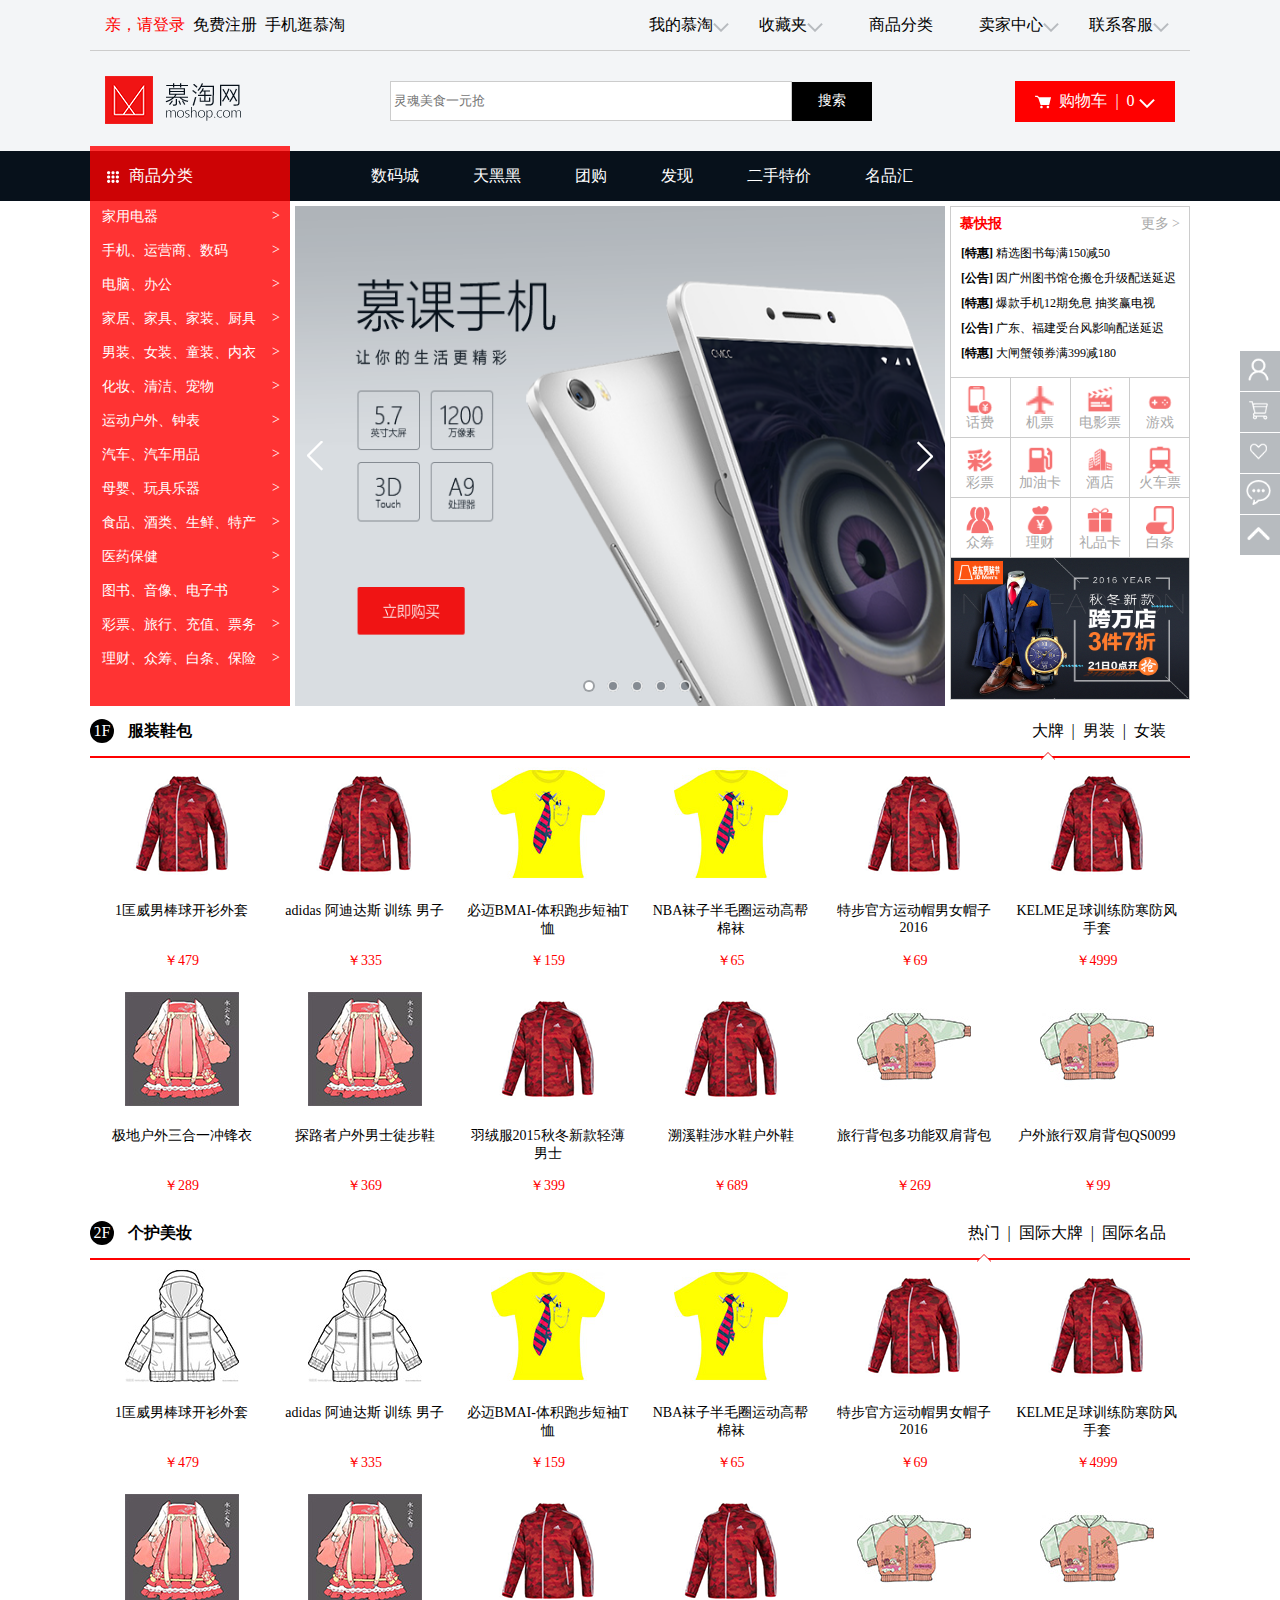
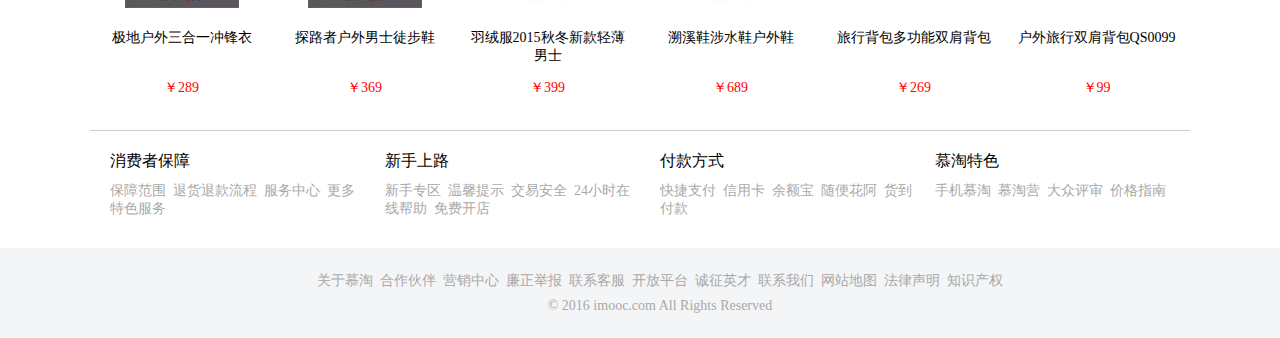
==== commit f15ad317: "renewal" ====
--- a/jQuery demo/index.html
+++ b/jQuery demo/index.html
@@ -1938,17 +1938,17 @@
 		</div>
 		<!-- 这是楼层区 -->
 		<div class="floor">
-			<div class="floor-box f1">
+			<div class="floor-box" id="f1">
 				<div class="floor-nav">
 					<div class="floor-left">
 						<span class="circle">1F</span><span class="bold">服装鞋包</span>
 					</div>
-					<div class="floor-right">
+					<div class="floor-right" id="f1-right">
 						<a href="#" class="on">大牌</a>&nbsp;&nbsp;|&nbsp;&nbsp;<a href="#">男装</a>&nbsp;&nbsp;|&nbsp;&nbsp;<a href="#">女装</a>&nbsp;&nbsp;
 					</div>
 				</div>
 				<div class="floor-content">
-					<div class="content-box box1">
+					<div class="content-box floorShow">
 						<dl class="s1">
 							<dt><a href="#">1匡威男棒球开衫外套</a></dt>
 							<dd>￥479</dd>
@@ -1998,13 +1998,13 @@
 							<dd>￥99</dd>
 						</dl>
 					</div>
-					<div class="content-box box2">
+					<div class="content-box">
 						<dl class="t1">
 							<dt><a href="#">法式夏季清新印花连衣裙</a></dt>
 							<dd>￥399</dd>
 						</dl>
 					</div>
-					<div class="content-box box3">
+					<div class="content-box">
 						<dl class="d1">
 							<dt><a href="#">黑白条纹吸汗透气夏季polo衫</a></dt>
 							<dd>￥129</dd>
@@ -2012,17 +2012,17 @@
 					</div>
 				</div>
 			</div>
-			<div class="floor-box f2">
+			<div class="floor-box" id="f2">
 				<div class="floor-nav">
 					<div class="floor-left">
 						<span class="circle">2F</span><span class="bold">个护美妆</span>
 					</div>
-					<div class="floor-right">
+					<div class="floor-right" id="f2-right">
 						<a href="#" class="on">热门</a>&nbsp;&nbsp;|&nbsp;&nbsp;<a href="#">国际大牌</a>&nbsp;&nbsp;|&nbsp;&nbsp;<a href="#">国际名品</a>&nbsp;&nbsp;
 					</div>
 				</div>
 				<div class="floor-content">
-					<div class="content-box box1">
+					<div class="content-box floorShow">
 						<dl class="s1">
 							<dt><a href="#">1匡威男棒球开衫外套</a></dt>
 							<dd>￥479</dd>
@@ -2072,13 +2072,13 @@
 							<dd>￥99</dd>
 						</dl>
 					</div>
-					<div class="content-box box2">
+					<div class="content-box">
 						<dl class="t1">
 							<dt><a href="#">法式夏季清新印花连衣裙</a></dt>
 							<dd>￥399</dd>
 						</dl>
 					</div>
-					<div class="content-box box3">
+					<div class="content-box">
 						<dl class="d1">
 							<dt><a href="#">黑白条纹吸汗透气夏季polo衫</a></dt>
 							<dd>￥129</dd>
--- a/jQuery demo/css/style.css
+++ b/jQuery demo/css/style.css
@@ -567,6 +567,7 @@
 .content-box{
 	width: 100%;
 	float: left;
+	display: none;
 }
 .content-box dl{
 	width: 15%;
@@ -613,14 +614,11 @@
 .d1{
 	background: url("../素材/floor/6.jpg") no-repeat top center;
 }
-.f2 .s1, .f2 .s2{
+#f2 .s1, #f2 .s2{
 	background: url("../素材/floor/5.jpg") no-repeat top center;
 }
-.f1 .box1,.f1 .box3{
-	display: none;
-}
-.f2 .box2, .f2 .box3{
-	display: none;
+.floorShow{
+	display: block;
 }
 /*友情链接区*/
 .links{
